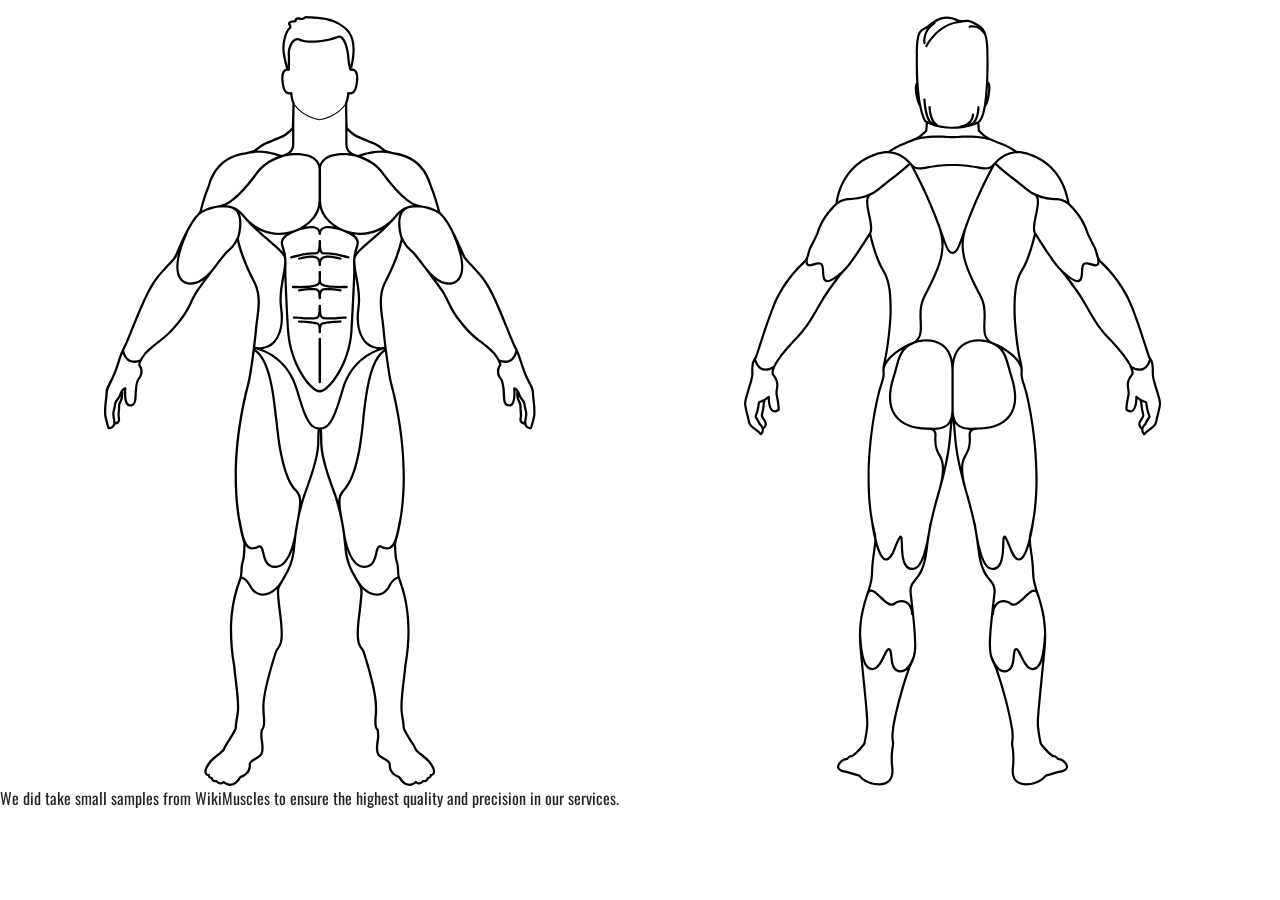
==== index.html @ f1d7c59e "Upload Files" ====
<html>
<head>
    <meta charset="UTF-8">
    <meta http-equiv="X-UA-Compatible" content="IE=edge">
    <meta name="viewport" content="width=device-width, initial-scale=1.0">

<link rel="stylesheet" href="style.css">


    <link href="https://cdn.jsdelivr.net/npm/bootstrap@5.3.0/dist/css/bootstrap.min.css" rel="stylesheet" integrity="sha384-9ndCyUaIbzAi2FUVXJi0CjmCapSmO7SnpJef0486qhLnuZ2cdeRhO02iuK6FUUVM" crossorigin="anonymous">

</head>

<body>
	<div class="container-fluid align-center pt-3 ">
        <div class="row text-center">
            <div class="col-md-6">
            
                <svg width="70%" height="100%" viewBox="0 0 672 1200" fill="none" xmlns="http://www.w3.org/2000/svg">
        <g class="body-map__muscle" id="abdominals">
        <a href="Abdominals.html"  >
        <path d="M384.32 490.61C386.41 457.79 388.65 408.87 388.74 397.67C388.79 392.09 388.67 389.6 388.58 387.74L388.56 387.35C388.5 385.83 388.44 384.62 388.54 382.23C388.56 381.7 388.59 381.18 388.62 380.71C388.64 380.58 388.64 380.45 388.64 380.34C388.68 379.72 388.71 379.12 388.76 378.55L388.81 378.04C388.83 377.82 388.84 377.62 388.88 377.39C389.59 370 391.12 365.02 392.36 361.01L392.47 360.64C393.98 355.77 394.81 353.08 393.26 349.6C391.24 345.04 385.88 341.08 376.39 337.12C376.36 337.11 376.32 337.1 376.29 337.09C376.29 337.09 376.29 337.09 376.26 337.07C374.72 336.53 373.1 335.9 371.46 335.19C371.42 335.17 371.39 335.16 371.33 335.14C360.54 331.16 346.9 328.38 340.97 332.51C338.84 334 337.8 336.3 337.8 339.54C337.8 340.28 337.2 340.88 336.42 340.89C336.33 340.86 336.19 340.85 336.1 340.89C335.36 340.89 334.76 340.29 334.76 339.55C334.76 336.32 333.72 334.02 331.57 332.52C329.69 331.21 321.97 327.54 301.28 335.13L301.18 335.17L301.1 335.2C299.5 335.9 297.87 336.54 296.23 337.1H296.21C296.21 337.1 296.17 337.12 296.16 337.13C286.67 341.09 281.31 345.05 279.31 349.61C277.75 353.12 278.59 355.82 280.11 360.73C281.31 364.54 282.95 369.77 283.7 377.43C283.83 378.3 283.91 379.28 283.93 380.4C283.94 380.48 283.94 380.57 283.94 380.7C283.98 381.21 284.01 381.72 284.03 382.25C284.13 384.82 284.09 386.01 283.99 387.8C283.9 389.62 283.78 392.11 283.83 397.69C283.94 409.23 286.19 458.22 288.25 490.63C291.6 543.3 323.93 583.5 336.14 583.49C336.19 583.51 336.25 583.51 336.31 583.51C336.36 583.51 336.41 583.51 336.45 583.49C348.6 583.49 380.92 543.3 384.28 490.62L384.32 490.61ZM291.68 377.57C291.08 377.57 290.56 377.18 290.39 376.6C290.18 375.9 290.59 375.16 291.3 374.94C305.76 370.74 315.58 368.2 330 368.49C334.47 368.47 334.8 361.56 334.8 351.03C334.8 350.29 335.4 349.69 336.18 349.69C336.27 349.72 336.41 349.73 336.49 349.69C337.23 349.69 337.83 350.29 337.83 351.03C337.83 361.57 338.17 368.47 342.66 368.49C357.04 368.2 366.87 370.74 381.31 374.93C381.66 375.04 381.94 375.27 382.12 375.58C382.29 375.89 382.33 376.25 382.23 376.59C382.04 377.3 381.26 377.71 380.57 377.51C367.11 373.59 357.74 371.15 344.95 371.15C344.21 371.15 343.46 371.15 342.7 371.17C339.84 371.15 337.89 369.72 336.73 366.78C336.6 366.45 336.05 366.45 335.92 366.78C334.74 369.76 332.86 371.16 330 371.17C315.97 370.87 306.3 373.36 292.05 377.51C291.95 377.54 291.83 377.56 291.69 377.56L291.68 377.57ZM369.88 378.6C369.79 378.95 369.56 379.25 369.25 379.43C368.95 379.6 368.59 379.65 368.25 379.55L366.97 379.22C361.69 377.83 352.87 375.5 345.68 376.72C339.05 377.85 337.84 381.39 337.84 387.95C337.84 388.69 337.24 389.29 336.46 389.29C336.41 389.27 336.35 389.27 336.29 389.27C336.24 389.27 336.19 389.27 336.15 389.29C335.4 389.29 334.81 388.7 334.81 387.95C334.81 381.39 333.59 377.86 326.95 376.72C319.75 375.5 310.9 377.84 305.62 379.23L304.37 379.55C304.03 379.64 303.68 379.6 303.37 379.43C303.06 379.25 302.83 378.96 302.74 378.6C302.55 377.87 302.98 377.15 303.71 376.96L304.92 376.64C310.41 375.18 319.59 372.73 327.41 374.07C331.62 374.78 334.41 376.51 335.94 379.35C336.09 379.63 336.56 379.63 336.71 379.35C338.24 376.51 341.03 374.78 345.24 374.07C353.03 372.73 362.22 375.18 367.71 376.64L368.93 376.96C369.65 377.15 370.07 377.87 369.88 378.59V378.6ZM293.5 423.27C293.25 423.01 293.12 422.67 293.12 422.31C293.12 421.93 293.28 421.57 293.55 421.33C293.8 421.1 294.13 420.98 294.47 421L295.96 421.02C310.93 421.27 325.07 421.51 332.23 417.45C334.4 416.23 334.82 413.46 334.95 410.87C334.88 409.36 334.92 407.73 334.97 406.17L334.92 404.53C334.83 402.44 334.79 400.7 334.79 399.06C334.79 398.32 335.39 397.72 336.17 397.72C336.26 397.75 336.39 397.75 336.48 397.72C337.22 397.72 337.82 398.32 337.82 399.06C337.82 401.02 337.74 402.97 337.68 404.58C337.66 405.03 337.65 405.46 337.65 405.91C337.7 407.59 337.74 409.37 337.65 411.07C337.85 414.58 338.67 416.48 340.37 417.44C347.53 421.5 361.67 421.26 376.63 421.01L378.15 420.99C378.48 420.97 378.79 421.08 379.04 421.31C379.32 421.56 379.48 421.93 379.49 422.29C379.49 423.03 378.89 423.65 378.16 423.67L376.69 423.69C373.67 423.75 369.73 423.81 365.99 423.81C355.71 423.81 345.32 423.32 339.04 419.77C338.05 419.2 337.25 418.45 336.65 417.55C336.57 417.43 336.43 417.35 336.29 417.35C336.14 417.35 336 417.43 335.93 417.55C335.36 418.45 334.59 419.18 333.56 419.77C327.29 423.33 316.9 423.82 306.61 423.82C302.86 423.82 298.93 423.75 295.93 423.7L294.44 423.68C294.09 423.68 293.75 423.53 293.5 423.27ZM369.92 427.61C369.87 427.98 369.68 428.31 369.39 428.53C369.12 428.74 368.78 428.82 368.43 428.77L368.25 428.75C362.71 428.11 353.43 427.04 345.29 427.17C338.96 427.24 337.83 430.51 337.83 439.66C337.83 440.4 337.23 441 336.45 441C336.4 440.98 336.34 440.97 336.28 440.97C336.23 440.97 336.18 440.97 336.14 440.99C335.4 440.99 334.8 440.39 334.8 439.65C334.8 430.5 333.67 427.23 327.32 427.16C319.22 427.04 309.97 428.1 304.44 428.73L304.17 428.76C303.44 428.85 302.78 428.33 302.69 427.6C302.61 426.86 303.14 426.19 303.87 426.11C309.51 425.45 318.94 424.36 327.36 424.48C331.61 424.54 334.41 426 335.93 428.93C336.08 429.22 336.55 429.22 336.7 428.93C338.22 426 341.02 424.54 345.27 424.48C353.81 424.37 363.52 425.5 368.75 426.11C369.48 426.19 370.01 426.86 369.93 427.59L369.92 427.61ZM295 470.9C294.76 470.64 294.63 470.3 294.64 469.95C294.65 469.58 294.82 469.23 295.09 468.98C295.34 468.75 295.68 468.64 296.02 468.66C301.12 468.84 304.81 469.09 308.07 469.3L309.04 469.36C314.3 469.75 318.85 470.08 327.57 469.82C333.52 469.39 334.79 467.8 334.79 451.93C334.79 451.19 335.39 450.59 336.17 450.58C336.26 450.61 336.4 450.62 336.49 450.58C337.23 450.58 337.83 451.18 337.83 451.92C337.83 468.54 339.46 469.4 345.14 469.83C353.76 470.07 358.3 469.73 363.56 469.35L364.53 469.28C367.79 469.06 371.48 468.81 376.6 468.63C376.92 468.6 377.24 468.71 377.5 468.94C377.79 469.19 377.96 469.55 377.97 469.92C377.98 470.27 377.85 470.61 377.61 470.87C377.36 471.13 377.03 471.28 376.67 471.3C371.13 471.51 367.25 471.78 363.75 472.03C359.57 472.32 355.97 472.58 350.66 472.58C348.59 472.58 346.79 472.55 344.99 472.49C340.44 472.15 338.04 470.74 336.73 467.64C336.66 467.48 336.5 467.37 336.33 467.37C336.16 467.37 336 467.47 335.93 467.63C334.6 470.73 332.21 472.14 327.7 472.48C325.86 472.54 324.02 472.57 321.93 472.57C316.61 472.57 312.84 472.3 308.86 472.02C305.36 471.77 301.47 471.5 295.94 471.29C295.58 471.28 295.25 471.13 295.01 470.87L295 470.9ZM337.83 570.5C337.83 571.24 337.23 571.84 336.49 571.84H336.14C335.4 571.84 334.8 571.24 334.8 570.5V503.38C334.8 502.63 335.39 502.04 336.14 502.04H336.49C337.23 502.04 337.83 502.64 337.83 503.38V570.5ZM337.66 488.3C337.64 488.38 337.64 488.47 337.66 488.56C337.71 489.72 337.71 490.89 337.71 492.02V492.8C337.71 493.54 337.11 494.14 336.37 494.14H336.25C335.51 494.14 334.91 493.54 334.91 492.8V492.02C334.91 490.87 334.91 489.69 334.96 488.49V488.38C334.78 483.98 334.01 480.91 330.82 480.18C325.59 479 311.19 477.57 304.86 477.57C304.57 477.57 304.3 477.57 304.04 477.57C303.73 477.6 303.41 477.48 303.15 477.25C302.87 476.99 302.7 476.63 302.7 476.26C302.7 475.9 302.83 475.56 303.07 475.3C303.32 475.04 303.65 474.9 304.01 474.89C310.18 474.76 325.81 476.29 331.41 477.56C333.44 478.03 334.93 479.08 335.95 480.77C336.03 480.9 336.17 480.98 336.32 480.98C336.47 480.98 336.62 480.9 336.69 480.77C337.69 479.08 339.16 478.04 341.2 477.56C346.75 476.3 362.39 474.78 368.62 474.89C368.98 474.89 369.31 475.04 369.56 475.3C369.8 475.56 369.93 475.89 369.92 476.25C369.92 476.62 369.75 476.97 369.48 477.22C369.24 477.44 368.94 477.56 368.63 477.56C368.6 477.56 368.58 477.56 368.55 477.56C362.8 477.41 347.33 478.91 341.81 480.16C338.63 480.89 337.84 483.93 337.66 488.29V488.3Z" fill="white" /></a>
        </g>
        <g class="body-map__muscle" id="obliques">
            <a href="Obliques.html"  >
        <path d="M278.25 405.1L278.22 405.27L278.23 405.26L278.2 405.42L278.181 405.528C275.415 420.952 272.286 438.408 274.68 454.63C279.61 488.3 267.94 503.64 262.69 508.67C257.5 513.64 249.36 516.54 241.25 516.54C239.37 516.54 237.5 516.38 235.66 516.06C235.43 516.02 235.27 515.81 235.3 515.58C236.6 505.04 237.65 495.4 238.26 488.43C238.68 483.48 239.34 478.52 240.05 473.27L240.08 473.02L240.082 473.006C242.671 453.691 245.348 433.726 235.63 414.4C215.71 376.03 210.63 351.86 209.81 347.41V347.31C209.81 347.26 209.81 347.22 209.83 347.17C210.97 343.85 211.84 340.34 212.44 336.75C213.35 331.07 215.45 317.93 211.12 308.04C211.04 307.85 211.1 307.63 211.27 307.51C211.44 307.39 211.67 307.41 211.82 307.55C214.24 309.84 216.37 312.33 218.14 314.46C219.35 315.91 220.38 317.07 221.37 318.09C221.384 318.104 221.398 318.12 221.413 318.137C221.43 318.157 221.449 318.179 221.47 318.2C221.47 318.21 221.54 318.28 221.54 318.28C231.955 329.911 244.178 340.439 254.971 349.736L255.08 349.83L255.22 349.96L255.238 349.975C268.64 361.529 280.21 371.503 281.06 377.77C281.088 377.911 281.108 378.106 281.127 378.295L281.13 378.33V378.45C281.15 378.5 281.17 378.65 281.17 378.82C281.21 379.09 281.23 379.41 281.25 379.75L281.28 380.33C281.3 380.41 281.3 380.49 281.3 380.56C281.51 386.9 280 395.33 278.25 405.1Z" fill="white" />
        <path d="M460.77 307.59C460.92 307.45 461.15 307.43 461.32 307.55L461.33 307.56C461.5 307.68 461.56 307.9 461.48 308.09C457.17 317.96 459.26 331.07 460.16 336.67L460.18 336.77C460.78 340.36 461.65 343.87 462.79 347.19C462.81 347.23 462.81 347.28 462.81 347.33V347.43C461.66 353.7 456.4 377.07 436.99 414.44C427.27 433.74 429.95 453.72 432.56 473.03V473.13C433.34 478.83 433.97 483.58 434.39 488.44C434.96 495.23 436.01 504.88 437.33 515.59C437.36 515.82 437.2 516.03 436.97 516.07C435.14 516.39 433.26 516.54 431.39 516.54C423.28 516.54 415.13 513.64 409.94 508.67C404.69 503.63 393.02 488.29 397.95 454.63C400.36 438.26 397.2 420.73 394.4 405.27L394.37 405.08C392.62 395.32 391.11 386.89 391.32 380.55C391.32 380.51 391.32 380.44 391.34 380.36C391.34 380.29 391.35 380.2 391.37 380.11C391.41 379.35 391.48 378.57 391.55 377.8C391.55 377.78 391.55 377.72 391.58 377.63C392.6 371.342 404.153 361.386 417.528 349.861L417.676 349.733C428.442 340.462 440.614 329.981 451.07 318.29L451.14 318.21C451.17 318.17 451.21 318.13 451.24 318.1C452.33 316.97 453.41 315.75 454.46 314.47C456.35 312.19 458.42 309.78 460.77 307.59Z" fill="white" />
        </a></g>
        <g class="body-map__muscle" id="forearms">
        <a href="Forearms.html"  >
        <path d="M135.05 418.55C141.32 418.55 148.19 416.1 154.92 411.47V411.46C155.1 411.34 155.33 411.37 155.48 411.52C155.63 411.67 155.65 411.91 155.52 412.08C151.51 417.52 146.59 424.21 144.16 427.73C139.457 435.289 136.843 440.787 134.543 445.625L134.46 445.8L134.457 445.806C130.428 454.264 126.627 462.244 113.47 478.7C101.33 493.83 93.04 500.16 84.26 506.86L84.199 506.906C77.9179 511.692 71.4135 516.648 63.23 525.21C63.21 525.23 63.19 525.25 63.16 525.27C61.56 527.38 58.6 531.44 56.45 535.48C56.4 535.57 56.33 535.64 56.23 535.68C53.2 536.91 50.19 537.52 47.41 537.52C44.92 537.52 42.61 537.03 40.63 536.04C35.84 533.67 32.13 527.92 30.95 521.04C30.94 520.95 30.95 520.86 30.99 520.78C31.81 519.04 32.73 517.24 33.72 515.43C37.33 507.63 41.56 497.2 46.32 485.38L46.43 485.1C57.43 457.87 71.12 423.99 84.49 407.9C92.4 398.38 98.13 392.38 102.32 388L102.5 387.81C108.4 381.64 111.64 378.25 114.13 372.23C114.229 371.995 114.327 371.761 114.425 371.528C114.593 371.127 114.759 370.728 114.93 370.33L115.04 370.08C115.13 369.87 115.36 369.77 115.58 369.84C115.8 369.91 115.92 370.14 115.87 370.36C108.45 400.78 117.14 412.23 125.73 416.48C128.51 417.85 131.64 418.55 135.05 418.55Z" fill="white" />
        <path d="M638.96 515.58C640.01 517.47 640.88 519.19 641.61 520.78C641.64 520.86 641.65 520.94 641.64 521.03C640.5 527.9 636.8 533.65 631.99 536.05C630.02 537.04 627.7 537.53 625.21 537.53C622.42 537.53 619.4 536.92 616.38 535.7C616.29 535.66 616.21 535.59 616.16 535.5C614.01 531.46 611.05 527.39 609.47 525.33C609.46 525.32 609.443 525.298 609.425 525.275C609.407 525.252 609.39 525.23 609.38 525.22C601.16 516.63 594.65 511.67 588.351 506.871L588.291 506.825C579.533 500.132 571.243 493.796 559.15 478.7C545.92 462.19 542.15 454.23 538.16 445.8L538.02 445.5L538.012 445.484C535.585 440.399 533.075 435.142 528.39 427.63C526.32 424.65 522.31 419.13 517.12 412.09C517 411.92 517.01 411.68 517.16 411.53C517.31 411.37 517.55 411.35 517.72 411.47C524.43 416.1 531.29 418.55 537.57 418.55C540.97 418.55 544.11 417.85 546.89 416.48C555.48 412.24 564.16 400.82 556.8 370.45C556.74 370.23 556.87 370 557.09 369.93C557.31 369.85 557.55 369.97 557.63 370.18L557.633 370.188C557.792 370.575 557.951 370.963 558.12 371.35C558.25 371.64 558.37 371.93 558.49 372.22C561.01 378.3 564.24 381.68 570.12 387.82L570.48 388.2L570.625 388.352C574.773 392.699 580.44 398.639 588.14 407.91C601.55 424.05 615.27 458.06 626.29 485.38L626.52 485.95C631.01 497.07 635.25 507.57 638.96 515.58Z" fill="white" />
        </a></g>
        <g class="body-map__muscle" id="biceps">
            <a href="Biceps.html"  >
        <path d="M207.71 345.02C207.68 345.12 207.61 345.21 207.52 345.26V345.25C207.32 345.37 207.15 345.57 207.04 345.84C202.959 355.849 196 362.113 191.389 366.264L191.36 366.29C190.73 366.85 190.16 367.36 189.67 367.84C187.7 369.66 179.78 379.71 167.95 395.4C155.59 410.5 143.93 415.86 135.1 415.86C131.98 415.86 129.22 415.19 126.91 414.05C117.4 409.37 105.33 392.91 131.34 335.25C131.34 335.24 131.42 335.08 131.42 335.08C140.01 318.85 144.88 313.74 147.79 310.69L148.08 310.39C148.53 309.92 148.94 309.48 149.32 309.03C149.35 309 149.38 308.97 149.41 308.95C152.39 306.96 155.59 305.18 158.94 303.68C161.66 302.46 164.46 301.43 167.25 300.62C167.39 300.59 167.47 300.57 167.53 300.54C170.77 299.61 174.06 298.94 177.38 298.53C177.54 298.53 177.65 298.52 177.76 298.49C179.544 298.291 180.92 298.24 181.741 298.21L181.75 298.21C190.1 297.96 197.98 297.73 203.74 302.43C213.92 310.71 210.92 329.3 209.79 336.29L209.36 336.24L209.79 336.31C209.32 339.25 208.62 342.18 207.71 345.02Z" fill="white" />
        <path d="M541.2 335.1C567.3 392.89 555.23 409.38 545.71 414.07L545.73 414.08C543.41 415.23 540.64 415.9 537.52 415.9C528.73 415.9 517.12 410.57 504.8 395.57C504.77 395.54 504.75 395.51 504.74 395.48C492.87 379.77 484.95 369.71 482.96 367.86C482.46 367.4 481.9 366.89 481.28 366.34C476.66 362.2 469.7 355.93 465.59 345.87C465.48 345.61 465.3 345.39 465.08 345.25C464.99 345.2 464.93 345.12 464.9 345.02C463.99 342.17 463.29 339.25 462.83 336.34L462.828 336.326C461.696 329.296 458.707 310.725 468.88 302.45C474.656 297.743 482.529 297.98 490.852 298.23L490.87 298.23C491.7 298.26 493.08 298.32 494.81 298.5C494.931 298.524 495.029 298.53 495.117 298.535C495.175 298.539 495.228 298.542 495.28 298.55C498.49 298.94 501.77 299.61 505.04 300.53C505.19 300.59 505.25 300.61 505.32 300.62C508.17 301.44 510.97 302.47 513.69 303.69C517.04 305.19 520.25 306.97 523.22 308.96L523.235 308.971C523.268 308.995 523.293 309.014 523.31 309.04C523.61 309.39 523.92 309.73 524.25 310.08C524.44 310.28 524.639 310.499 524.839 310.719L524.84 310.72L524.862 310.743C527.755 313.766 532.612 318.841 541.2 335.1Z" fill="white" />
        </a></g>
        <g class="body-map__muscle" id="shoulders">
            <a href="Shoulder.html"  >
        <path d="M152.89 303.71C152.83 303.75 152.75 303.77 152.68 303.77H152.66C152.56 303.77 152.47 303.74 152.39 303.68C152.26 303.57 152.19 303.39 152.24 303.22C157.74 282.4 160.82 274.86 162.86 269.87L162.897 269.778C163.919 267.242 164.719 265.259 165.46 262.65C171.07 244.34 184.75 221.38 218.1 216C218.85 215.87 219.39 215.77 219.69 215.7L220.14 215.58C220.467 215.498 220.837 215.404 221.242 215.301C221.728 215.178 222.262 215.042 222.83 214.9C223.469 214.73 224.088 214.571 224.706 214.411L224.71 214.41L225.77 214.14C225.81 214.13 225.84 214.13 225.88 214.13C243.5 210.59 262.01 215.16 271.47 218.2C271.64 218.25 271.77 218.42 271.77 218.6C271.78 218.79 271.66 218.95 271.49 219.02C267.45 220.55 261.53 223.08 256.28 226.42C245.175 233.477 240.444 239.724 233.899 248.368L233.89 248.38C230.84 252.44 227.43 256.97 222.68 262.54L222.658 262.566C217.699 268.376 207.4 280.443 194.34 289.32C190.84 291.69 184.95 293.94 177.31 295.83H177.29C177.24 295.85 177.18 295.86 177.14 295.86C173.74 296.25 170.23 296.96 166.75 297.97C166.733 297.974 166.717 297.977 166.703 297.981C166.604 298.003 166.551 298.015 166.49 298.05C163.47 298.93 160.58 299.99 157.83 301.22C156.1 302.01 154.44 302.84 152.89 303.71Z" fill="white" />
        <path d="M400.85 218.61C400.85 218.43 400.97 218.27 401.15 218.21L401.14 218.23C410.58 215.19 429.07 210.61 446.76 214.17C447.006 214.234 447.249 214.295 447.49 214.357C447.858 214.451 448.222 214.544 448.59 214.64L449.77 214.94L450.317 215.078C451.36 215.34 452.27 215.569 452.91 215.74C453.2 215.8 453.74 215.91 454.49 216.03C487.82 221.4 501.51 244.33 507.13 262.62C507.872 265.301 508.673 267.288 509.678 269.78L509.71 269.86C511.77 274.9 514.86 282.46 520.36 303.24C520.41 303.41 520.35 303.59 520.21 303.7C520.13 303.76 520.03 303.79 519.94 303.79C519.87 303.79 519.8 303.77 519.73 303.73C518.16 302.85 516.5 302.01 514.78 301.24C507.02 297.76 499.95 296.39 495.38 295.86C487.71 293.99 481.81 291.74 478.26 289.32C465.161 280.424 454.873 268.349 449.914 262.528L449.89 262.5C445.03 256.78 441.4 251.97 438.76 248.45L438.65 248.31C432.13 239.69 427.42 233.47 416.34 226.43C411.09 223.11 405.17 220.57 401.13 219.03C400.96 218.96 400.85 218.79 400.85 218.61Z" fill="white" />
        </a></g>
        <g class="body-map__muscle" id="traps">
        <a href="Traps.html"  >
        <path d="M395.89 217.17C395.84 217.17 395.75 217.15 395.75 217.15V217.14C384.68 213.38 379.06 209.6 379.06 199.34V178.65C379.06 178.48 379.16 178.32 379.32 178.25C379.48 178.18 379.66 178.21 379.79 178.33C382.83 181.15 388.48 186.15 392.19 188.01C395.081 189.475 402.834 192.729 409.776 195.641L410.13 195.79L412.34 196.72C412.95 196.977 413.555 197.233 414.15 197.484C417.946 199.085 421.335 200.515 422.96 201.25C425.92 202.61 430.04 205.78 433.67 208.64L433.91 208.83C434.02 208.918 434.128 209.002 434.233 209.084C434.367 209.188 434.497 209.289 434.62 209.39C434.75 209.51 434.81 209.71 434.75 209.88C434.69 210.06 434.52 210.17 434.34 210.17C433.89 210.16 433.451 210.16 433.001 210.16C415.031 210.16 399.12 215.95 396.05 217.14C396 217.17 395.94 217.17 395.89 217.17Z" fill="white" />
        <path d="M276.58 217.15C273.44 215.93 256.81 209.87 238.27 210.18V210.19C238.07 210.19 237.91 210.08 237.85 209.9C237.79 209.72 237.85 209.53 237.99 209.41C238.029 209.378 238.07 209.345 238.111 209.312C238.287 209.169 238.477 209.014 238.68 208.86L238.93 208.66L238.933 208.658C241.963 206.278 246.531 202.69 249.64 201.27C251.51 200.43 255.73 198.65 260.2 196.77L262.48 195.81L262.846 195.657C269.784 192.745 277.531 189.494 280.44 188.03C283.94 186.28 289.1 181.8 292.82 178.35C292.95 178.23 293.13 178.2 293.29 178.27C293.45 178.34 293.55 178.5 293.55 178.67V199.36C293.55 209.61 287.93 213.39 276.88 217.16C276.84 217.18 276.79 217.18 276.74 217.18C276.68 217.18 276.63 217.17 276.58 217.15Z" fill="white" />
        </a></g>
        <g class="body-map__muscle" id="chest">
        <a href="Chest.html"  >
        <path d="M277.532 219.782C277.578 219.768 277.624 219.754 277.67 219.74H277.66L277.85 219.68C282.69 218.25 291.6 215.63 307.32 217.12C334.48 219.71 334.79 236.91 334.79 237.64V287.27C334.79 297.21 331.34 306.75 325.08 314.13C318.19 322.23 309.8 328.48 300.15 332.7C300.141 332.703 300.129 332.708 300.115 332.713C300.082 332.727 300.036 332.746 299.98 332.76C298.18 333.44 296.71 334.01 295.37 334.57C295.35 334.58 295.32 334.6 295.32 334.6H295.29C288.29 337.01 281.02 338.18 273.77 338.18C255.58 338.18 237.53 330.82 224.21 317.22C224.14 317.16 224.08 317.1 224.03 317.03L223.98 316.98C223.932 316.928 223.885 316.876 223.838 316.825C223.679 316.653 223.527 316.488 223.38 316.31C223.32 316.23 223.26 316.18 223.21 316.14C223.16 316.11 223.12 316.08 223.09 316.05C222.13 315.02 221.16 313.92 220.2 312.75C213.51 304.62 205.11 295.9 190.2 295.44C190 295.43 189.83 295.28 189.79 295.08C189.75 294.88 189.86 294.68 190.05 294.6C192.28 293.66 194.23 292.63 195.85 291.53C209.29 282.42 219.75 270.14 224.78 264.23C229.196 259.042 232.486 254.704 235.386 250.879L235.59 250.61L236 250.06L236.02 250.034C242.629 241.268 246.991 235.483 257.72 228.68C264.15 224.59 271.91 221.64 275.96 220.25C276 220.23 276.05 220.22 276.11 220.2L276.69 220.02C276.75 219.99 276.79 219.97 276.85 219.97C276.869 219.964 276.887 219.958 276.906 219.954C276.917 219.951 276.929 219.95 276.94 219.95C276.953 219.947 276.967 219.941 276.982 219.936C277.013 219.924 277.049 219.91 277.09 219.91C277.236 219.872 277.382 219.827 277.532 219.782Z" fill="white" />
        <path d="M372.63 332.76C372.54 332.74 372.44 332.69 372.44 332.69H372.42C362.8 328.48 354.41 322.23 347.51 314.13C341.26 306.77 337.82 297.23 337.82 287.27V237.61C337.81 237.61 337.77 232.46 342.02 227.28C346.71 221.57 354.54 218.15 365.29 217.13C380.986 215.63 389.895 218.259 394.676 219.669L394.68 219.67L394.95 219.75C395.15 219.82 395.35 219.88 395.54 219.93C395.58 219.93 395.63 219.95 395.69 219.97C395.7 219.97 395.79 220 395.79 220C395.83 220.01 395.87 220.02 395.92 220.04C395.94 220.05 396.03 220.08 396.05 220.08C396.16 220.12 396.26 220.15 396.37 220.18L396.51 220.23C396.547 220.241 396.582 220.253 396.616 220.265C396.677 220.287 396.737 220.307 396.8 220.32C400.85 221.72 408.53 224.66 414.88 228.7C425.617 235.498 429.988 241.297 436.595 250.063L436.6 250.07L437.03 250.64C439.98 254.53 443.32 258.93 447.88 264.29C452.95 270.24 463.4 282.49 476.75 291.54C478.37 292.64 480.32 293.67 482.55 294.61C482.74 294.69 482.85 294.89 482.81 295.09C482.78 295.3 482.6 295.45 482.4 295.45C467.48 295.9 459.09 304.62 452.39 312.76C451.52 313.84 450.6 314.86 449.5 316.06C449.5 316.07 449.48 316.09 449.48 316.09C449.47 316.1 449.455 316.112 449.44 316.125C449.425 316.137 449.41 316.15 449.4 316.16C449.34 316.2 449.3 316.23 449.25 316.3L449.03 316.55C448.98 316.603 448.931 316.657 448.882 316.71C448.784 316.817 448.687 316.923 448.58 317.03C448.59 317.04 448.51 317.12 448.44 317.19C435.13 330.8 417.05 338.17 398.85 338.17C391.6 338.17 384.32 337 377.32 334.58H377.28C377.276 334.576 377.271 334.574 377.266 334.572C377.257 334.57 377.246 334.57 377.24 334.57C375.57 333.88 373.9 333.24 372.63 332.76Z" fill="white" />
        </a></g>
        <g class="body-map__muscle" id="quads">
        <a href="Quads.html"  >
        <path d="M458.96 792.3L458.82 793.02L458.79 793.01C455.7 808.78 452.78 823.66 445.26 827.39C442.18 828.92 438.37 828.54 433.62 826.22C431.52 825.19 429.7 825.03 428.21 825.74C425.2 827.18 424.21 831.51 422.96 837L422.956 837.018C420.807 846.414 418.372 857.06 405.71 857.28H405.44C382.64 857.28 375.34 806.56 375.27 806.05C375.26 805.98 375.25 805.92 375.23 805.87C375.2 805.81 375.2 805.76 375.2 805.7C374.55 800.89 373.79 796.12 372.95 791.53V791.38L372.91 791.22C372.88 791.05 372.85 790.88 372.8 790.71C372.43 788.68 372.02 786.51 371.48 783.85L371.42 783.55C371.35 783.23 371.28 782.88 371.22 782.54C365.63 751.25 368.5 747.76 374.79 740.12L374.795 740.114C381.265 732.274 391.032 720.439 399.45 674.95C401.737 662.572 403.351 647.89 405.06 632.351L405.09 632.08L405.118 631.827C409.996 587.785 415.522 537.892 437.54 522.52C437.67 522.43 437.83 522.42 437.97 522.48C438.11 522.54 438.21 522.67 438.23 522.82C441.22 545.99 444.31 565.51 446.09 572.56L446.19 572.92C446.314 573.364 446.463 573.935 446.634 574.597L446.7 574.85C455.6 608.45 474.81 695.9 461.05 782.05V782.07C460.31 785.48 459.62 788.95 458.96 792.3Z" fill="white" />
        <path d="M267.5 632.08C269.12 646.92 270.81 662.26 273.14 674.95H273.13C281.55 720.45 291.32 732.28 297.79 740.11L297.797 740.118C304.082 747.742 306.958 751.231 301.36 782.54C301.31 782.87 301.24 783.2 301.17 783.53C301.16 783.64 301.14 783.72 301.12 783.79C300.72 785.77 300.33 787.75 299.99 789.7L299.83 790.45C299.77 790.74 299.71 791.04 299.65 791.34C299.64 791.42 299.62 791.52 299.62 791.61C298.77 796.32 298.02 801.04 297.38 805.7C297.38 805.737 297.376 805.774 297.368 805.809C297.364 805.831 297.358 805.851 297.35 805.87C297.343 805.9 297.335 805.94 297.324 805.996C297.32 806.015 297.315 806.037 297.31 806.06C297.3 806.18 295.46 819.01 290.79 831.76C284.68 848.46 276.5 857.28 267.14 857.28H266.89C254.226 857.06 251.792 846.43 249.643 837.044L249.64 837.03L249.6 836.85C248.35 831.44 247.36 827.16 244.37 825.74C242.85 825.03 241.03 825.19 238.96 826.22C234.2 828.54 230.39 828.92 227.31 827.39C219.791 823.661 216.871 808.785 213.782 793.048L213.78 793.04L213.71 792.69L213.601 792.139C212.925 788.731 212.229 785.223 211.48 781.76C197.85 695.79 217.02 608.42 225.89 574.84C226.06 574.22 226.2 573.68 226.32 573.23L226.5 572.55C228.28 565.52 231.37 546.01 234.36 522.84C234.38 522.69 234.48 522.56 234.62 522.5C234.76 522.44 234.93 522.45 235.05 522.54C257.069 537.892 262.594 587.78 267.473 631.824L267.48 631.89L267.5 632.08Z" fill="white" />
        </a></g>
        <g class="body-map__muscle" id="calves">
        <a href="Calves.html"  >
        <path d="M213.13 880.79C213.65 879.35 214.06 878.18 214.36 877.22C219.58 878.81 222.24 881.96 226.36 889.29C225.671 901.305 223.421 919.666 221.458 935.675C220.998 939.426 220.554 943.049 220.15 946.43C218.66 958.9 213.28 974.49 201.61 983.81C201.488 983.915 201.362 984.013 201.237 984.104C201.147 984.169 201.058 984.231 200.97 984.29C196.03 928.87 208.12 894.82 213.13 880.79Z" fill="white" />
        <path d="M446.26 889.29C450.38 881.96 453.04 878.82 458.26 877.22C458.57 878.18 458.97 879.35 459.49 880.79C464.49 894.82 476.59 928.87 471.65 984.29C471.44 984.15 471.22 983.99 471.01 983.81C459.34 974.48 453.96 958.9 452.47 946.43C452.066 943.049 451.622 939.427 451.162 935.676C449.199 919.667 446.949 901.305 446.26 889.29Z" fill="white" />
        <path d="M419.322 902.906C418.618 902.747 417.894 902.558 417.19 902.32V902.3C412.25 900.74 407.39 897.7 402.91 893.4C403.53 898.32 402.73 906.81 400.35 927.92C394.241 972.272 398.539 978.278 402.688 984.077L402.69 984.08L402.759 984.178C404.278 986.317 405.847 988.527 406.95 992.28C406.99 992.4 407.02 992.53 407.07 992.65L407.819 992.047C418.013 983.845 426.766 976.803 425.38 954.81C424.524 941.224 422.33 925.11 420.55 912.034L420.546 912.01C420.104 908.758 419.687 905.695 419.322 902.906Z" fill="white" />
        <path d="M269.71 893.41C265.24 897.71 260.37 900.74 255.43 902.31V902.33C254.72 902.56 253.99 902.76 253.28 902.92C252.915 905.717 252.496 908.791 252.052 912.054L252.05 912.065C250.27 925.14 248.076 941.255 247.22 954.84C245.834 976.833 254.587 983.875 264.781 992.077C265.03 992.277 265.28 992.478 265.53 992.68C265.54 992.656 265.55 992.631 265.559 992.606C265.573 992.569 265.586 992.531 265.598 992.494C265.618 992.432 265.635 992.37 265.65 992.31C266.758 988.53 268.337 986.317 269.862 984.178L269.91 984.11C274.07 978.3 278.36 972.3 272.25 927.95C269.87 906.84 269.07 898.35 269.69 893.43L269.71 893.41Z" fill="white" />
        </a></g>
        <g class="body-map__model">
        <path d="M342.66 368.05C357.13 367.77 366.96 370.31 381.44 374.53H381.43C382.37 374.8 382.91 375.79 382.64 376.73C382.42 377.51 381.71 378.01 380.94 378.01C380.77 378.01 380.6 377.99 380.44 377.94C366.28 373.82 356.65 371.33 342.68 371.61C339.38 371.59 337.44 369.79 336.31 366.96C335.18 369.79 333.26 371.6 329.97 371.61C315.96 371.33 306.33 373.82 292.17 377.94C292 377.99 291.83 378.01 291.67 378.01C290.9 378.01 290.2 377.51 289.97 376.73C289.7 375.79 290.24 374.8 291.18 374.53C305.66 370.31 315.49 367.77 330 368.05C334.04 368.04 334.35 361.3 334.35 351.03C334.35 350.05 335.15 349.25 336.13 349.25C336.151 349.25 336.172 349.252 336.193 349.256L336.219 349.26L336.224 349.261C336.236 349.263 336.248 349.265 336.261 349.266C336.277 349.268 336.294 349.27 336.31 349.27C336.37 349.26 336.43 349.25 336.49 349.25C337.48 349.25 338.27 350.05 338.27 351.03C338.27 361.3 338.57 368.04 342.66 368.05Z" fill="black" />
        <path d="M305.74 379.65L304.48 379.98H304.51C303.57 380.23 302.59 379.66 302.35 378.71C302.1 377.77 302.67 376.8 303.62 376.55L304.86 376.22C310.39 374.76 319.64 372.32 327.5 373.66C332.33 374.48 334.94 376.55 336.34 379.17C337.74 376.55 340.35 374.48 345.18 373.66C353.049 372.32 362.288 374.759 367.818 376.219L367.82 376.22L369.06 376.55C370.01 376.79 370.57 377.76 370.33 378.71C370.09 379.66 369.11 380.22 368.17 379.98L366.91 379.65C361.66 378.26 352.87 375.94 345.77 377.15C339.4 378.24 338.28 381.5 338.28 387.94C338.28 388.92 337.48 389.72 336.5 389.72C336.44 389.72 336.38 389.7 336.32 389.7C336.26 389.71 336.2 389.72 336.14 389.72C335.15 389.72 334.36 388.92 334.36 387.94C334.36 381.49 333.24 378.23 326.88 377.15C319.77 375.94 310.99 378.26 305.74 379.65Z" fill="black" />
        <path d="M327.31 427.61C319.13 427.51 309.8 428.58 304.23 429.22H304.25C303.26 429.35 302.39 428.63 302.28 427.66C302.17 426.68 302.87 425.8 303.84 425.69C309.49 425.04 318.99 423.96 327.37 424.06C332.3 424.13 334.92 426.03 336.32 428.75C337.72 426.03 340.34 424.13 345.27 424.06C353.68 423.96 363.14 425.04 368.8 425.69C369.77 425.8 370.47 426.69 370.36 427.66C370.25 428.63 369.38 429.35 368.39 429.22L368.331 429.213L368.329 429.213C362.752 428.572 353.51 427.51 345.31 427.61C339.29 427.69 338.27 430.69 338.27 439.67C338.27 440.65 337.47 441.45 336.49 441.45C336.46 441.45 336.43 441.445 336.4 441.44C336.386 441.438 336.372 441.435 336.359 441.434C336.342 441.431 336.326 441.43 336.31 441.43C336.25 441.44 336.19 441.45 336.13 441.45C335.14 441.45 334.35 440.65 334.35 439.67C334.35 430.69 333.34 427.69 327.31 427.61Z" fill="black" />
        <path d="M336.49 501.6H336.13C335.15 501.6 334.35 502.4 334.35 503.38V570.51C334.35 571.49 335.14 572.29 336.13 572.29H336.49C337.47 572.29 338.27 571.49 338.27 570.51V503.38C338.27 502.4 337.48 501.6 336.49 501.6Z" fill="black" />
        <path d="M378.16 420.56H378.13L376.66 420.58L376.512 420.582C361.637 420.822 347.627 421.047 340.59 417.06C338.87 416.09 338.25 414.03 338.09 410.93C338.17 409.41 338.14 407.78 338.09 406.08C338.099 405.632 338.116 405.185 338.134 404.715L338.14 404.55L338.156 404.073C338.212 402.468 338.27 400.798 338.27 399.07C338.27 398.09 337.48 397.29 336.49 397.29C336.43 397.29 336.37 397.3 336.31 397.31C336.293 397.31 336.275 397.308 336.258 397.306C336.25 397.305 336.242 397.304 336.235 397.302L336.22 397.3C336.19 397.295 336.16 397.29 336.13 397.29C335.15 397.29 334.35 398.09 334.35 399.07C334.35 400.97 334.41 402.8 334.48 404.55L334.485 404.67C334.503 405.157 334.521 405.627 334.53 406.08C334.48 407.78 334.45 409.41 334.53 410.93C334.36 414.03 333.74 416.09 332.03 417.06C324.97 421.06 310.88 420.83 295.96 420.58L294.49 420.56H294.46C293.49 420.56 292.7 421.34 292.68 422.31C292.66 423.29 293.45 424.1 294.43 424.11L295.9 424.13L296.265 424.136H296.271C299.849 424.194 303.314 424.25 306.62 424.25C318.07 424.25 327.7 423.59 333.78 420.15C334.87 419.53 335.69 418.73 336.31 417.78C336.93 418.73 337.75 419.54 338.84 420.15C344.92 423.59 354.55 424.25 366 424.25C369.327 424.25 372.804 424.194 376.386 424.135L376.72 424.13L378.19 424.11C379.17 424.09 379.95 423.29 379.94 422.31C379.92 421.34 379.13 420.56 378.16 420.56Z" fill="black" />
        <path d="M363.955 468.911C367.324 468.678 371.163 468.412 376.57 468.22L376.56 468.23C377.56 468.2 378.37 468.96 378.4 469.94C378.44 470.92 377.67 471.74 376.69 471.78C371.336 471.972 367.524 472.238 364.181 472.472L364.18 472.472L363.78 472.5C359.5 472.81 355.9 473.06 350.66 473.06C348.96 473.06 347.09 473.03 344.96 472.97C340.25 472.62 337.69 471.12 336.3 467.84C334.92 471.12 332.37 472.61 327.71 472.96C325.54 473.02 323.64 473.05 321.91 473.05C316.67 473.05 313.08 472.8 308.81 472.5C305.37 472.25 301.47 471.98 295.9 471.78C294.92 471.74 294.15 470.92 294.19 469.94C294.23 468.96 295.08 468.19 296.03 468.23C301.66 468.43 305.59 468.7 309.06 468.95L309.083 468.952C314.642 469.341 319.052 469.65 327.53 469.41C332.91 469.01 334.34 468.23 334.34 451.95C334.34 450.97 335.14 450.17 336.12 450.17C336.18 450.17 336.24 450.19 336.3 450.19L336.326 450.186L336.349 450.182C336.367 450.179 336.386 450.177 336.405 450.174C336.43 450.172 336.455 450.17 336.48 450.17C337.47 450.17 338.26 450.97 338.26 451.95C338.26 468.22 339.69 469 345.15 469.41C353.535 469.639 357.934 469.332 363.49 468.943L363.955 468.911Z" fill="black" />
        <path d="M368.62 474.46C362.43 474.34 346.75 475.86 341.11 477.14C338.79 477.67 337.29 478.92 336.31 480.57C335.33 478.92 333.83 477.67 331.51 477.14C325.88 475.86 310.18 474.34 304 474.46C303.02 474.48 302.24 475.29 302.26 476.27C302.28 477.25 303.11 478.04 304.07 478.01C309.99 477.88 325.39 479.39 330.72 480.6C333.57 481.25 334.34 484.02 334.53 488.27C334.48 489.54 334.48 490.81 334.48 492.03V492.81C334.48 493.79 335.28 494.59 336.26 494.59H336.38C337.36 494.59 338.16 493.79 338.16 492.81V492.03C338.16 490.82 338.16 489.55 338.11 488.27C338.3 484.02 339.07 481.25 341.92 480.61C347.26 479.4 362.71 477.88 368.57 478.02C369.5 478.04 370.36 477.26 370.38 476.28C370.4 475.3 369.62 474.49 368.64 474.47L368.62 474.46Z" fill="black" />
        <path fill-rule="evenodd" clip-rule="evenodd" d="M664.702 571.051C669.891 581.221 670.001 581.437 670.24 586.61L670.16 586.58C670.25 588.64 670.39 591.46 670.97 596.31C672.95 612.74 672.58 618.5 672.34 621.95V622.17C672.12 625.58 667.67 641.16 667.16 642.92C666.96 643.63 666.35 644.13 665.62 644.2C665.41 644.22 660.52 644.62 657.29 641.1C656.15 639.87 655.4 638.32 654.99 636.5C653.37 636.42 650.93 635.97 649.22 634.2C647.59 632.5 647.01 630.1 647.51 627.04C648.29 622.242 648.03 619.772 647.7 616.633L647.7 616.63C647.47 614.49 647.22 612.07 647.29 608.59C647.349 605.725 646.514 604.039 645.467 601.924L645.44 601.87C643.78 598.54 641.74 594.4 642.63 584.75C642.2 584.21 641.76 583.76 641.34 583.41C641.66 589.34 641.68 601.22 637.21 606.28C635.79 607.89 634.04 608.73 632 608.77C622.216 608.94 621.822 599.818 621.364 589.204L621.36 589.12C621.25 586.43 621.13 583.64 620.87 580.74C619.79 572.3 618.49 568.04 616.08 565.09C612.68 560.94 609.78 551.8 615.72 543.63C616.1 542.91 615.27 540.6 613.69 537.62C613.65 537.56 613.62 537.49 613.59 537.43C611.97 534.4 609.61 530.71 606.99 527.27C599.041 518.971 592.612 514.062 586.393 509.312L586.39 509.31L586.365 509.291C577.434 502.468 568.988 496.016 556.65 480.62C543.24 463.87 539.37 455.74 535.28 447.12L535.275 447.109C532.857 442.023 530.357 436.765 525.74 429.33C517.71 417.83 484.85 373.9 480.77 370.11C480.366 369.731 479.921 369.331 479.441 368.899C479.339 368.808 479.235 368.715 479.13 368.62L479.113 368.604C475.312 365.184 469.383 359.848 464.99 351.92C462.82 361.44 456.54 383.35 439.68 415.81C430.39 434.27 433.02 453.79 435.57 472.66L435.624 473.06C436.297 478.045 436.991 483.182 437.41 488.13C438.07 495.9 439.2 506.02 440.52 516.58C440.52 516.59 440.54 516.61 440.54 516.61V516.65C440.56 516.7 440.56 516.76 440.56 516.82C440.57 516.87 440.58 516.93 440.58 516.98V517.02C440.635 517.44 440.688 517.86 440.74 518.28C440.792 518.7 440.845 519.12 440.9 519.54C440.92 519.61 440.93 519.69 440.93 519.77C443.7 541.49 447.17 564.25 449.07 571.75C449.2 572.29 449.4 573.05 449.66 574.02C459.28 610.38 477.6 696.15 464.25 781.5C464.25 781.63 464.24 781.77 464.21 781.9C464.188 781.988 464.169 782.078 464.15 782.17C464.134 782.246 464.118 782.323 464.1 782.4C462 795.6 459.14 808.79 455.37 821.78C455.62 841.779 456.937 846.39 458.096 850.447L458.1 850.46C458.48 851.77 458.87 853.14 459.19 854.92C459.815 858.324 459.928 861.245 460.038 864.065L460.04 864.13C460.16 867.26 460.29 870.5 461.11 874.45C461.31 875.39 461.96 877.23 462.79 879.56L462.791 879.563C468.652 896.046 484.219 939.825 471.4 1012.83C470.719 1020.43 469.762 1028.44 468.836 1036.2L468.76 1036.84C466.31 1057.35 464 1076.72 466.26 1088.92C468.02 1099.42 468.76 1103.98 468.95 1109.6C470.36 1113.85 477.33 1124.93 481.53 1131.59L482.045 1132.41C483.197 1134.23 484.158 1135.76 484.76 1136.77C485.69 1138.34 486.19 1139.5 486.59 1140.43C487.45 1142.44 487.93 1143.55 492.58 1147.31C493.48 1148.04 494.42 1148.78 495.39 1149.54L495.455 1149.59C501.994 1154.75 510.115 1161.16 514.52 1170.91C516.97 1176.81 516.1 1180.15 514.94 1181.92C514.01 1183.34 512.58 1184.27 510.82 1184.64C510.6 1185.58 510.14 1186.77 509.17 1187.72C508.58 1188.3 507.6 1188.97 506.14 1189.19C505.62 1190.43 504.57 1192.27 502.65 1193.39C501.24 1194.21 499.64 1194.5 497.88 1194.23C496.79 1195.41 494.61 1197.32 491.71 1197.65C489.73 1197.89 487.79 1197.36 485.94 1196.09C484.11 1197.53 480.37 1199.93 475.66 1199.93C475.08 1199.93 474.49 1199.9 473.88 1199.82C468.26 1199.1 463.21 1194.99 458.85 1187.62C455.6 1186.47 442.47 1180.93 443.61 1166.95C443.71 1163.79 440.45 1161.77 434.17 1158.2L433.18 1157.64C425.64 1153.34 421.23 1149.53 425.22 1126.47C425.89 1121.12 425.15 1115.29 424.85 1113.34C423.17 1111.82 420.19 1107.09 421.45 1092.98C422.96 1076.06 424.38 1060.08 403.5 993.29C402.52 990 401.17 988.1 399.74 986.1C395.18 979.73 390.47 973.14 396.76 927.39C400.519 893.919 400.24 893.45 396.843 887.735L396.84 887.73L396.819 887.695C396.093 886.471 395.19 884.951 394.17 882.9C393.71 881.98 393.21 881.05 392.69 880.12L392.56 879.9C392.55 879.89 392.55 879.87 392.55 879.87C391.74 878.43 390.88 876.97 389.99 875.46L389.984 875.45C383.855 865.082 376.229 852.181 374.19 825.81C373.29 814.16 371.74 802.45 369.58 790.74C369.11 788.42 368.68 786.2 368.29 784.07C366.11 773.45 363.42 762.84 360.23 752.31C359.142 748.707 357.317 743.68 355.203 737.856L355.19 737.82C348.47 719.31 338.32 691.33 336.91 668.36C336.8 664.7 336.73 661.49 336.67 658.66L336.669 658.601C336.569 653.944 336.479 649.719 336.23 647.06C335.981 649.709 335.891 653.925 335.791 658.572L335.79 658.63C335.73 661.46 335.66 664.68 335.55 668.3C334.131 691.307 324.001 719.253 317.29 737.763L317.258 737.853C315.143 743.679 313.318 748.707 312.23 752.31C309.04 762.83 306.36 773.42 304.18 784.03C303.79 786.19 303.35 788.45 302.87 790.8C300.71 802.49 299.17 814.18 298.27 825.81C296.231 852.181 288.605 865.082 282.476 875.45L282.47 875.46C282.319 875.718 282.168 875.974 282.019 876.229C281.289 877.472 280.584 878.675 279.92 879.87C279.91 879.88 279.91 879.9 279.91 879.9L279.71 880.25C279.21 881.14 278.74 882.02 278.3 882.9C277.28 884.951 276.377 886.471 275.651 887.695L275.63 887.73C272.23 893.44 271.95 893.91 275.72 927.43C282 973.13 277.29 979.72 272.73 986.1L272.703 986.137C271.283 988.123 269.934 990.01 268.98 993.26C248.09 1060.06 249.51 1076.05 251.02 1092.97C252.28 1107.08 249.3 1111.81 247.62 1113.33C247.33 1115.29 246.59 1121.14 247.27 1126.54C251.25 1149.51 246.84 1153.32 239.3 1157.63L238.31 1158.19C232.04 1161.76 228.77 1163.78 228.88 1167.02C230.02 1180.92 216.89 1186.45 213.64 1187.6C209.28 1194.97 204.23 1199.08 198.61 1199.8C198 1199.87 197.41 1199.91 196.83 1199.91C192.11 1199.91 188.37 1197.51 186.55 1196.07C184.7 1197.33 182.75 1197.86 180.78 1197.63C177.88 1197.3 175.7 1195.39 174.61 1194.21C172.85 1194.48 171.26 1194.2 169.84 1193.37C167.92 1192.24 166.87 1190.41 166.35 1189.17C164.89 1188.95 163.92 1188.29 163.32 1187.7C162.35 1186.75 161.89 1185.57 161.67 1184.62C159.91 1184.26 158.48 1183.32 157.55 1181.9C156.4 1180.13 155.53 1176.79 157.95 1170.94C162.382 1161.13 170.521 1154.71 177.076 1149.55L177.11 1149.52C178.08 1148.76 179.02 1148.02 179.92 1147.29C184.554 1143.54 185.037 1142.43 185.901 1140.43L185.91 1140.41L185.948 1140.32C186.341 1139.41 186.829 1138.27 187.74 1136.75C188.44 1135.58 189.59 1133.75 190.97 1131.56C195.17 1124.9 202.15 1113.83 203.55 1109.58C203.74 1103.97 204.48 1099.4 206.24 1088.93C208.5 1076.7 206.19 1057.33 203.74 1036.82L203.636 1035.95C202.718 1028.25 201.774 1020.33 201.08 1012.66C188.29 939.81 203.85 896.02 209.71 879.54L209.784 879.333C210.579 877.101 211.206 875.342 211.39 874.43C212.21 870.48 212.34 867.24 212.46 864.11C212.57 861.27 212.69 858.33 213.31 854.9C213.63 853.12 214.02 851.76 214.4 850.44L214.405 850.421C215.564 846.366 216.88 841.759 217.13 821.76C213.35 808.77 210.5 795.58 208.4 782.38C208.36 782.22 208.33 782.05 208.29 781.88C208.25 781.75 208.25 781.61 208.25 781.48C194.9 696.14 213.23 610.36 222.84 574C223.09 573.03 223.29 572.27 223.43 571.73C225.33 564.23 228.8 541.48 231.57 519.76C231.57 519.67 231.58 519.59 231.6 519.5C231.71 518.66 231.82 517.82 231.92 516.99V516.95C231.92 516.9 231.94 516.84 231.94 516.79C231.95 516.74 231.95 516.68 231.97 516.62V516.58C231.98 516.56 231.98 516.55 231.98 516.54C233.3 505.98 234.43 495.86 235.09 488.1C235.53 483.02 236.24 477.74 236.93 472.63C239.48 453.76 242.11 434.24 232.81 415.76C215.96 383.31 209.68 361.41 207.51 351.89C203.11 359.84 197.17 365.18 193.37 368.59L193.161 368.777C192.648 369.238 192.162 369.675 191.73 370.08C187.65 373.87 154.79 417.8 146.71 429.38C142.144 436.744 139.644 442.002 137.226 447.088L137.22 447.1C133.13 455.72 129.26 463.86 115.85 480.6C103.51 496.01 95.06 502.46 86.11 509.29L86.1075 509.292C79.8882 514.041 73.4589 518.951 65.51 527.25C60.22 534.18 56.01 542.14 56.82 543.67C62.71 551.78 59.82 560.92 56.42 565.07C54.01 568.02 52.71 572.28 51.63 580.79C51.3884 583.534 51.2682 586.232 51.1521 588.838L51.14 589.11L51.1338 589.254C50.6766 599.842 50.2856 608.899 40.5 608.76C38.47 608.72 36.71 607.88 35.29 606.27C30.82 601.21 30.84 589.33 31.16 583.4C30.74 583.76 30.3 584.2 29.87 584.74C30.7594 594.394 28.7126 598.525 27.0631 601.854L27.06 601.86C25.99 604 25.15 605.69 25.21 608.59C25.2782 611.984 25.0327 614.369 24.8164 616.47L24.7997 616.633C24.4698 619.772 24.2102 622.242 24.99 627.04C25.49 630.1 24.91 632.51 23.28 634.2C21.57 635.97 19.14 636.42 17.51 636.5C17.11 638.32 16.35 639.86 15.22 641.1C11.99 644.62 7.08999 644.22 6.88999 644.2C6.15999 644.13 5.54999 643.62 5.34999 642.92C4.83999 641.16 0.379989 625.59 0.149989 622.17V621.95L0.149774 621.947C-0.0702519 618.506 -0.439367 612.735 1.52999 596.31C2.10903 591.55 2.245 588.746 2.34438 586.696L2.34999 586.58C2.59968 581.396 2.69974 581.201 7.93058 570.958L7.94999 570.92L8.12999 570.57C14.9657 557.668 17.9962 548.132 20.9245 538.917L20.93 538.9C23.53 530.68 26 522.93 30.92 514.02C34.5167 506.273 38.7578 495.763 43.2574 484.613L43.42 484.21C54.53 456.67 68.36 422.41 82.08 405.9C90.1787 396.162 95.9981 390.082 100.248 385.642L100.25 385.64C106.06 379.58 108.98 376.53 111.26 371.02C131.486 323.28 140.616 313.684 145.517 308.533L145.52 308.53L145.619 308.424C146.205 307.802 146.694 307.282 147.12 306.78C147.13 306.76 147.15 306.74 147.17 306.72C147.98 305.73 148.53 304.81 148.98 303.36C154.609 281.87 157.826 273.949 159.946 268.728L159.97 268.67L159.99 268.62C160.981 266.194 161.765 264.273 162.47 261.75C168.35 242.55 182.68 218.54 217.6 212.9L217.757 212.874C218.286 212.788 218.671 212.725 218.89 212.67C219.364 212.545 219.978 212.389 220.687 212.21C221.114 212.101 221.575 211.984 222.06 211.86L222.074 211.856C222.911 211.647 223.906 211.398 224.96 211.13C225.04 211.1 225.13 211.08 225.22 211.06C228.72 210.17 232.74 209.12 233.55 208.75C233.959 208.555 235.504 207.348 236.895 206.26L237.01 206.17C240.35 203.55 244.93 199.97 248.34 198.41C250.156 197.586 253.869 196.025 258.279 194.172C258.849 193.932 259.43 193.688 260.02 193.44L260.794 193.115C268.086 190.059 276.104 186.698 279.03 185.23C283.25 183.12 290.69 176.09 292.62 174.23C293.23 166.349 293.511 140.703 293.558 136.413L293.56 136.22C291.46 131.76 290.6 125.47 290.28 122.33C287.51 122.55 285.24 121.95 283.35 120.52C279.42 117.54 277.19 110.85 276.33 99.47C275.74 91.6 277.16 86.25 280.55 83.58C281.74 82.65 283.01 82.18 284.17 81.97C284.06 81.82 283.96 81.64 283.9 81.45L283.889 81.4155C283.579 80.4404 279.154 66.5074 278.05 54.75C277 43.49 280.93 23.29 288.51 17.47C288.66 16.82 288.79 15.6 287.9 14.81C286.7 13.75 286.33 12.26 286.9 10.83C287.94 8.24 291.78 6.56 296.3 6.7C296.65 6.71 296.89 6.68 297.01 6.66C297.021 6.58774 297.032 6.50003 297.043 6.41233C297.052 6.34226 297.061 6.27218 297.07 6.21L297.072 6.19697C297.172 5.36562 297.337 3.99505 298.63 3.05C300.15 1.95 302.69 1.84 307.11 2.7C309.368 2.80802 310.354 2.135 311.402 1.41949L311.46 1.38C312.74 0.490003 314.34 -0.599997 317.22 0.380003C320.83 0.290003 348.59 -0.0999975 365.88 9.96C383.09 19.99 397.69 32.86 387.33 79.46C387.12 80.42 386.17 81.02 385.22 80.81C385.37 81.28 385.52 81.63 385.64 81.89C387.21 81.71 389.78 81.79 392.07 83.59C395.46 86.26 396.88 91.6 396.29 99.48C395.43 110.86 393.2 117.54 389.27 120.53C387.38 121.97 385.11 122.56 382.34 122.34C382.02 125.47 381.16 131.77 379.06 136.23L379.062 136.423C379.109 140.713 379.39 166.359 380 174.24C381.93 176.1 389.36 183.13 393.59 185.24C396.58 186.74 404.894 190.226 412.31 193.334L412.61 193.46C413.505 193.837 414.379 194.205 415.223 194.56C419.237 196.249 422.576 197.653 424.27 198.43C427.68 199.99 432.26 203.57 435.6 206.19C437.03 207.31 438.64 208.57 439.07 208.78C439.87 209.14 443.87 210.19 447.35 211.08H447.37C447.385 211.08 447.398 211.085 447.41 211.09C447.422 211.095 447.435 211.1 447.45 211.1C447.815 211.193 448.175 211.285 448.523 211.374C449.263 211.563 449.955 211.741 450.56 211.89C451.85 212.22 452.97 212.5 453.73 212.7C453.913 212.753 454.212 212.801 454.615 212.865C454.74 212.885 454.875 212.906 455.02 212.93C489.94 218.57 504.27 242.59 510.14 261.74C510.87 264.32 511.65 266.25 512.65 268.7C514.78 273.93 517.99 281.83 523.67 303.47C524.1 304.87 524.64 305.77 525.45 306.74C525.48 306.77 525.5 306.79 525.52 306.82C525.96 307.35 526.48 307.9 527.11 308.56L527.113 308.563C532.014 313.714 541.144 323.31 561.36 371.03C563.632 376.541 566.54 379.58 572.311 385.609L572.37 385.67C576.62 390.11 582.44 396.2 590.53 405.93C604.231 422.407 618.031 456.604 629.133 484.114L629.18 484.23C633.73 495.53 638.04 506.2 641.73 514.16C646.584 522.921 649.044 530.659 651.644 538.839L651.67 538.92C654.6 548.14 657.63 557.67 664.46 570.57L664.65 570.95L664.702 571.051ZM446.725 214.594L446.59 214.56H446.57C428.68 210.99 409.79 215.88 401.26 218.63C405.32 220.18 411.29 222.73 416.55 226.07C427.76 233.19 432.51 239.48 439.09 248.2L439.406 248.617C442.358 252.515 445.701 256.93 450.21 262.23L450.213 262.233C455.184 268.064 465.462 280.122 478.51 288.97C482.01 291.35 487.87 293.58 495.47 295.45C500.19 296 507.21 297.38 514.97 300.85C516.66 301.61 518.32 302.45 519.94 303.34C514.489 282.724 511.4 275.115 509.35 270.065L509.34 270.04C508.3 267.49 507.48 265.47 506.71 262.74C501.15 244.59 487.55 221.79 454.43 216.44L454.241 216.408C453.57 216.295 453.085 216.213 452.81 216.14C452.06 215.94 450.95 215.66 449.67 215.34C448.658 215.082 447.674 214.834 446.725 214.594ZM388.31 397.66C388.36 392.04 388.24 389.56 388.15 387.75L388.13 387.76L388.128 387.714C388.049 386.038 387.991 384.807 388.1 382.23C388.13 381.6 388.16 380.99 388.2 380.39C388.24 379.35 388.31 378.37 388.44 377.43C389.19 369.78 390.8 364.57 392.04 360.59C393.54 355.79 394.36 353.14 392.87 349.77C390.46 344.34 383.07 340.35 375.76 337.34C374.25 336.81 372.75 336.24 371.27 335.59C360.57 331.62 347.06 328.82 341.25 332.87C339.24 334.27 338.26 336.46 338.26 339.55C338.26 340.53 337.46 341.33 336.48 341.33C336.45 341.33 336.42 341.325 336.39 341.32C336.36 341.315 336.33 341.31 336.3 341.31C336.24 341.32 336.18 341.33 336.12 341.33C335.13 341.33 334.34 340.53 334.34 339.55C334.34 336.46 333.36 334.27 331.35 332.87C325.54 328.82 312.02 331.62 301.31 335.59C299.84 336.23 298.35 336.8 296.85 337.33C289.53 340.34 282.14 344.33 279.73 349.77C278.24 353.13 279.06 355.78 280.56 360.59C281.8 364.56 283.41 369.76 284.16 377.38C284.29 378.33 284.36 379.34 284.4 380.39C284.44 380.99 284.47 381.59 284.5 382.22C284.609 384.801 284.551 386.023 284.473 387.694L284.47 387.75C284.38 389.56 284.26 392.04 284.31 397.66C284.41 409.01 286.65 457.95 288.73 490.59C292.07 543.03 324.09 583.05 336.13 583.05C336.19 583.05 336.25 583.07 336.31 583.07C336.37 583.06 336.43 583.05 336.49 583.05C348.53 583.05 380.55 543.03 383.89 490.59C385.97 457.97 388.21 409.03 388.31 397.66ZM324.76 313.85C330.95 306.57 334.36 297.13 334.36 287.26V237.65C334.36 236.92 334.17 220.12 307.28 217.57C291.6 216.08 282.75 218.7 278 220.11C277.67 220.21 277.37 220.3 277.08 220.38C275.83 220.78 265.88 224.04 257.96 229.07C247.301 235.833 242.949 241.598 236.37 250.314L236.35 250.34C233.31 254.38 229.85 258.96 225.11 264.53L225.099 264.542C220.015 270.507 209.541 282.796 196.1 291.91C194.49 293 192.51 294.03 190.17 295.02C205.25 295.46 213.75 304.24 220.55 312.48C221.53 313.67 222.55 314.81 223.6 315.92C223.64 315.95 223.68 315.98 223.71 316.02L224.43 316.8C242.98 335.82 270.84 342.64 295.36 334.1C296.92 333.46 298.48 332.85 300.03 332.28C309.59 328.1 317.91 321.9 324.76 313.85ZM345.16 316.16C341 311.27 338 305.49 336.31 299.26L336.3 299.25C334.61 305.48 331.61 311.26 327.45 316.15C323.53 320.76 319.14 324.79 314.34 328.22C321.29 326.92 328.72 326.7 333.39 329.95C334.62 330.81 335.58 331.86 336.31 333.09C337.04 331.86 338 330.8 339.23 329.95C343.9 326.7 351.33 326.92 358.27 328.22C353.47 324.8 349.08 320.77 345.16 316.16ZM283.1 340.65C280 341.06 276.89 341.29 273.78 341.29L273.76 341.3C262.5 341.3 251.29 338.59 241.13 333.44C246.53 338.38 251.97 343.07 257.09 347.48C266.16 355.29 274.04 362.08 278.94 367.89C278.373 365.574 277.76 363.591 277.225 361.86L277.151 361.621C275.586 356.566 274.454 352.911 276.48 348.33C277.8 345.36 280.15 342.84 283.1 340.65ZM396.12 348.32C398.16 352.91 397.02 356.57 395.44 361.64H395.43L395.365 361.85C394.83 363.581 394.217 365.564 393.65 367.88C398.55 362.06 406.43 355.27 415.5 347.46C420.62 343.05 426.06 338.36 431.46 333.42C421.31 338.58 410.1 341.28 398.83 341.28C395.72 341.28 392.61 341.06 389.51 340.64C392.45 342.83 394.8 345.35 396.12 348.32ZM372.6 332.28C374.15 332.86 375.71 333.46 377.26 334.1C401.77 342.64 429.62 335.82 448.17 316.81C448.302 316.655 448.441 316.507 448.58 316.357C448.684 316.246 448.788 316.135 448.89 316.02C448.906 316.004 448.923 315.989 448.939 315.975C448.963 315.954 448.986 315.934 449.01 315.91C450.06 314.8 451.08 313.66 452.06 312.47C458.86 304.23 467.36 295.46 482.44 295.01C480.1 294.03 478.11 292.99 476.51 291.9C463.089 282.793 452.609 270.504 447.561 264.585L447.54 264.56C442.825 259.027 439.405 254.495 436.385 250.496L436.26 250.33C429.67 241.6 425.31 235.83 414.65 229.06C406.73 224.02 396.8 220.77 395.54 220.37C395.25 220.29 394.95 220.2 394.62 220.1C389.87 218.69 381.03 216.07 365.34 217.56C338.45 220.11 338.26 236.91 338.26 237.62V287.26C338.26 297.13 341.67 306.57 347.86 313.85C354.72 321.9 363.04 328.1 372.6 332.28ZM391.98 188.43C388.26 186.56 382.68 181.64 379.49 178.67V199.35C379.49 209.29 384.79 212.96 395.89 216.73C399.32 215.4 415.82 209.43 434.37 209.74C434.196 209.607 434.016 209.467 433.827 209.32C433.689 209.214 433.547 209.104 433.4 208.99L433.133 208.782C429.95 206.303 425.727 203.012 422.78 201.67C420.78 200.76 416.14 198.81 411.22 196.75C403.67 193.59 395.12 190 391.98 188.43ZM291.01 20.06C284.88 24.11 280.51 42.86 281.59 54.43V54.44C282.38 62.86 285.02 72.71 286.41 77.49C286.51 72.32 286.57 64.95 286.25 59.42C285.8 51.64 289.75 40.06 296.13 35.88C299.23 33.86 302.63 33.69 305.98 35.38C316.52 40.71 345.63 38.38 364.75 30.67C366.86 30.03 368.89 30.39 370.76 31.65C376.86 35.77 381.11 49.44 382.15 60.81C382.87 68.66 383.6 73.68 384.23 76.9C393.32 34.09 380.49 22.62 364.07 13.05C346.86 3.02 317.29 3.95 317 3.96C316.74 3.97 316.52 3.93 316.3 3.84C314.936 3.31224 314.593 3.54799 313.484 4.31027L313.455 4.3303C312.146 5.22943 310.356 6.45924 306.79 6.26C306.71 6.26 306.63 6.25 306.55 6.23C301.57 5.25 300.75 5.91 300.72 5.94C300.676 6.01945 300.64 6.31709 300.611 6.55089C300.607 6.58194 300.604 6.61187 300.6 6.64L300.596 6.67158C300.465 7.80914 300.163 10.4185 296.17 10.26C292.28 10.1 290.3 11.68 290.19 12.19C292.74 14.38 292.32 17.65 291.68 19.24C291.54 19.58 291.31 19.86 291.01 20.06ZM291.55 118.58C292.05 118.48 292.57 118.61 292.98 118.92L292.99 118.93C293.4 119.24 293.65 119.72 293.68 120.23C293.68 120.33 294.27 129.71 296.94 135.06C297.07 135.31 297.13 135.59 297.13 135.87C297.13 135.906 297.129 135.971 297.128 136.06C297.125 136.265 297.12 136.601 297.12 137.04C300.36 141.88 311.91 156.37 336.29 160.74H336.33C360.73 156.37 372.26 141.89 375.5 137.05C375.49 136.41 375.49 136 375.49 135.87C375.49 135.59 375.56 135.31 375.68 135.06C378.35 129.71 378.94 120.32 378.94 120.23C378.97 119.72 379.22 119.24 379.63 118.93C380.03 118.61 380.56 118.49 381.06 118.59C383.74 119.12 385.61 118.85 387.11 117.71C390.14 115.42 391.98 109.37 392.74 99.22C393.35 91.01 391.53 87.72 389.89 86.41C387.91 84.8224 385.46 85.511 385.259 85.5674L385.25 85.57C384.35 85.84 383.41 85.37 383.08 84.51C381.71 82.64 380.15 77.77 378.62 61.12C377.54 49.23 373.21 37.57 368.78 34.58C367.78 33.9 366.88 33.72 365.94 34C345.85 42.11 315.87 44.34 304.39 38.54C302.18 37.42 300.12 37.52 298.09 38.85C292.96 42.2 289.42 52.55 289.8 59.21C290.302 68.1099 289.87 81.6196 289.807 83.5884C289.803 83.7367 289.8 83.8195 289.8 83.83C289.78 84.37 289.51 84.84 289.12 85.15C288.67 85.58 288 85.77 287.36 85.56C287.18 85.5 284.71 84.81 282.72 86.4C281.08 87.71 279.25 91 279.87 99.21C280.64 109.36 282.48 115.41 285.5 117.7C287.01 118.85 288.87 119.12 291.55 118.58ZM296.67 162.51V199.36H296.68C296.68 206.32 294.18 210.78 290.34 213.95C294.96 213.48 300.64 213.36 307.62 214.02C326.54 215.81 333.65 224.52 336.31 230.85C338.98 224.53 346.08 215.82 365.01 214.02C371.99 213.36 377.67 213.48 382.29 213.95C378.45 210.78 375.95 206.32 375.95 199.36V162.49C375.73 154.51 375.6 145.2 375.54 139.96C370.79 146.19 358.9 158.45 336.64 162.44C336.59 162.45 336.54 162.45 336.49 162.45C336.45 162.45 336.41 162.441 336.37 162.432C336.35 162.428 336.33 162.423 336.31 162.42C336.29 162.423 336.27 162.428 336.25 162.432C336.21 162.441 336.17 162.45 336.13 162.45C336.08 162.45 336.03 162.44 335.98 162.44C320.24 159.62 309.84 152.67 303.88 147.34C300.8 144.58 298.58 142 297.08 140.01C297.01 145.26 296.88 154.55 296.67 162.51ZM249.83 201.66C246.8 203.05 242.41 206.48 239.21 208.99L239.2 209C239.053 209.113 238.911 209.223 238.774 209.33C238.585 209.477 238.404 209.617 238.23 209.75C256.77 209.44 273.27 215.41 276.71 216.74C287.81 212.97 293.11 209.3 293.11 199.36V178.67C289.92 181.63 284.34 186.56 280.62 188.42C277.48 189.99 268.94 193.57 261.4 196.73C256.48 198.79 251.83 200.74 249.83 201.66ZM165.89 262.77C165.14 265.46 164.32 267.48 163.28 270.03H163.27C161.21 275.09 158.12 282.7 152.67 303.33C154.29 302.44 155.95 301.6 157.64 300.84C165.4 297.37 172.43 295.99 177.14 295.44C184.74 293.57 190.6 291.33 194.09 288.96C207.13 280.12 217.41 268.06 222.35 262.26C226.994 256.808 230.384 252.317 233.373 248.359L233.532 248.148C240.095 239.46 244.848 233.169 256.04 226.06C261.31 222.71 267.27 220.16 271.33 218.62C262.8 215.87 243.91 210.99 226.02 214.55L225.897 214.581C224.945 214.821 223.956 215.071 222.94 215.33C221.66 215.65 220.55 215.93 219.8 216.13C219.5 216.21 218.95 216.31 218.18 216.43C185.06 221.78 171.46 244.58 165.89 262.77ZM23.9111 600.328L23.92 600.31H23.91L23.9217 600.287C24.8985 598.323 25.9617 596.186 26.38 592.64C24.98 595.6 23.58 597.32 22.38 598.79L22.3685 598.804C20.8944 600.617 19.8281 601.928 19.1 605.03C18.44 609.6 17.74 612.45 17.22 614.53L17.2122 614.562C16.2082 618.637 15.8642 620.033 17.5 629.1C17.74 630.47 17.87 631.75 17.89 632.94C18.89 632.83 20.04 632.51 20.77 631.75C21.58 630.9 21.84 629.52 21.53 627.63C20.67 622.36 20.98 619.41 21.31 616.28C21.54 614.15 21.77 611.94 21.7 608.69C21.6202 604.93 22.7838 602.592 23.9111 600.328ZM48.15 580.45C49.33 571.15 50.84 566.4 53.72 562.87L53.73 562.86C56.33 559.69 58.69 552.23 53.97 545.74C53.02 544.33 53.25 542.15 54.1 539.7C51.82 540.33 49.58 540.64 47.43 540.64C44.46 540.64 41.68 540.04 39.26 538.84C34.66 536.55 31.07 532.02 29.1 526.27C27.2653 530.827 25.8587 535.248 24.4099 539.802L24.3352 540.036C21.4989 548.965 18.2879 559.073 11.32 572.23L11.15 572.56C7.81666 579.087 6.07999 583.827 5.93999 586.78C5.83999 588.9 5.69999 591.79 5.09999 596.77C3.15999 612.87 3.51999 618.44 3.74999 621.76V621.98C3.88999 624.13 6.49999 633.86 8.42999 640.66C9.59999 640.54 11.4 640.11 12.67 638.71C14.31 636.9 14.77 633.88 14.02 629.73C12.25 619.89 12.7 618.07 13.79 613.67C14.32 611.55 14.97 608.91 15.64 604.36C16.58 600.3 18.07 598.47 19.65 596.54C21.37 594.43 23.32 592.03 25.19 585.74C25.2199 585.65 25.2598 585.56 25.2997 585.471C28.0648 579.811 32.5491 578.641 32.8139 578.572L32.82 578.57C33.38 578.43 33.97 578.58 34.4 578.96C34.84 579.34 35.06 579.91 35 580.48C34.48 585.47 34.02 599.44 38.01 603.95C38.77 604.81 39.6 605.22 40.63 605.24H40.84C46.42 605.24 47.14 600.73 47.65 588.99C47.76 586.26 47.88 583.44 48.15 580.45ZM134.138 445.477C136.577 440.351 139.114 435.02 143.8 427.48L143.79 427.46C146 424.29 150.19 418.53 155.17 411.78C147.77 416.9 140.89 418.96 135.04 418.96C131.43 418.96 128.21 418.18 125.52 416.85C117.53 412.91 107.77 401.77 115.4 370.35C115.11 371.02 114.82 371.7 114.53 372.39C112.014 378.477 108.766 381.873 102.907 387.999L102.704 388.211C98.5029 392.601 92.7529 398.611 84.81 408.17C71.4626 424.245 57.7658 458.176 46.7511 485.463L46.72 485.54C42.15 496.88 37.83 507.59 34.1 515.63C33.1 517.45 32.21 519.22 31.39 520.95C32.54 527.7 36.12 533.31 40.82 535.65C44.92 537.69 50.44 537.54 56.07 535.27C58.32 531.07 61.35 526.93 62.79 525.05C62.83 525 62.87 524.95 62.92 524.9C71.0704 516.38 77.6285 511.374 83.9545 506.545L84 506.51C92.77 499.82 101.05 493.49 113.13 478.42C126.286 462.004 130.068 454.044 134.067 445.627L134.07 445.62L134.138 445.477ZM206.64 345.68C206.78 345.34 207.02 345.06 207.31 344.87L207.29 344.86C208.17 342.03 208.87 339.14 209.35 336.23C210.47 329.31 213.45 310.89 203.45 302.75C197.834 298.173 190.031 298.4 181.768 298.639L181.75 298.64C179.35 298.7 174.09 299.09 167.52 300.99C167.508 300.994 167.496 300.998 167.484 301.002C167.439 301.018 167.398 301.032 167.35 301.04C164.77 301.79 161.99 302.77 159.09 304.07C155.79 305.56 152.6 307.33 149.62 309.33C149.15 309.87 148.64 310.41 148.09 310.99L148.07 311.011C145.208 314.023 140.32 319.167 131.79 335.31C105.87 392.72 117.72 409.05 127.1 413.67C135.82 417.97 151.03 415.37 167.58 395.16C167.587 395.146 167.599 395.137 167.609 395.129C167.613 395.126 167.617 395.123 167.62 395.12C177.52 381.99 187.05 369.69 189.37 367.53C189.767 367.164 190.201 366.773 190.662 366.359C190.792 366.241 190.925 366.122 191.06 366L191.121 365.945C195.701 361.815 202.598 355.596 206.64 345.68ZM240.51 473.16C239.79 478.46 239.12 483.47 238.69 488.46V488.47C238.08 495.55 237.01 505.25 235.73 515.62C245.31 517.29 256.06 514.41 262.38 508.35C267.58 503.37 279.14 488.15 274.24 454.7C271.833 438.329 274.993 420.75 277.78 405.243L277.79 405.19C279.53 395.5 281.06 386.97 280.86 380.63C280.8 379.64 280.72 378.69 280.63 377.78C279.73 371.63 268.17 361.67 254.79 350.15C244.18 341.01 232.2 330.67 221.92 319.3C220.49 317.85 219.12 316.32 217.81 314.73C215.85 312.36 213.8 310 211.53 307.85C215.92 317.889 213.8 331.038 212.87 336.808L212.87 336.81C212.29 340.36 211.4 343.9 210.25 347.33C211.26 352.81 216.47 376.53 236.03 414.2C245.839 433.679 243.13 453.747 240.511 473.156L240.51 473.16ZM265.65 992.3C266.78 988.49 268.37 986.26 269.91 984.1L269.88 984.08C274.03 978.27 278.32 972.26 272.23 927.91C269.85 906.74 269.04 898.27 269.67 893.37C262.89 899.91 255.21 903.55 247.7 903.55H247.34C238.79 903.42 231.53 898.71 226.89 890.29C222.44 882.24 219.77 878.89 214.33 877.2C214.02 878.17 213.61 879.34 213.09 880.79L213.085 880.805C207.31 897.067 191.994 940.203 204.64 1012.26C205.38 1020.31 206.36 1028.52 207.31 1036.46L207.326 1036.59C209.8 1057.33 212.135 1076.91 209.78 1089.61C208.03 1100.04 207.31 1104.5 207.14 1110C207.14 1110.16 207.11 1110.31 207.07 1110.46C205.701 1115 198.689 1126.13 194.039 1133.51L194.03 1133.52L193.552 1134.28C192.404 1136.1 191.449 1137.62 190.85 1138.63C190.055 1139.96 189.636 1140.93 189.265 1141.79L189.23 1141.87C188.12 1144.45 187.3 1145.99 182.21 1150.11C181.3 1150.85 180.35 1151.6 179.37 1152.37L179.36 1152.38C172.783 1157.56 165.328 1163.42 161.27 1172.41C159.37 1177.01 160.03 1179.15 160.59 1180.01C161.26 1181.05 162.46 1181.28 163.35 1181.3C164.33 1181.32 165.11 1182.13 165.09 1183.11C165.09 1183.49 165.24 1184.63 165.88 1185.25C166.28 1185.63 166.85 1185.81 167.64 1185.77C168.55 1185.73 169.23 1186.31 169.43 1187.12C169.43 1187.14 170.04 1189.42 171.72 1190.39C172.59 1190.89 173.63 1190.97 174.88 1190.62C175.6 1190.42 176.37 1190.7 176.8 1191.31L176.812 1191.33C176.98 1191.54 178.808 1193.91 181.27 1194.19C182.68 1194.35 184.06 1193.8 185.5 1192.52C186.2 1191.89 187.28 1191.93 187.94 1192.6C187.98 1192.64 192.49 1197.1 198.24 1196.34C202.83 1195.74 207.11 1192.03 210.95 1185.31C211.18 1184.9 211.56 1184.61 212.01 1184.48C212.6 1184.32 226.45 1180.21 225.39 1167.29C225.19 1161.67 230.23 1158.8 236.61 1155.17L237.59 1154.61C243.61 1151.18 247.59 1148.9 243.82 1127.13C242.91 1119.93 244.24 1112.41 244.3 1112.09C244.41 1111.53 244.78 1111.04 245.3 1110.8C245.299 1110.8 245.303 1110.8 245.313 1110.79C245.55 1110.57 248.817 1107.55 247.55 1093.36C246.01 1076.08 244.56 1059.75 265.65 992.3ZM276.77 878.42C277.63 876.88 278.54 875.33 279.49 873.72H279.48C284.94 864.48 291.62 853.17 294.21 831.58C289.22 845.65 280.75 860.4 267.16 860.4H266.84C251.73 860.15 248.76 847.17 246.6 837.7L246.596 837.682C245.657 833.588 244.688 829.359 243.04 828.57C242.44 828.29 241.54 828.44 240.35 829.02C234.67 831.8 229.96 832.18 225.94 830.19C223.89 829.17 222.16 827.6 220.67 825.57C220.3 842.97 219.02 847.48 217.87 851.48L217.87 851.482C217.5 852.771 217.15 853.991 216.86 855.6C216.29 858.79 216.18 861.47 216.07 864.32C215.96 867.21 215.84 870.19 215.21 873.76C222 875.8 225.29 880 230.04 888.59C234.04 895.85 240.22 899.91 247.43 900.02C257.77 900.12 268.56 892.32 276.44 879.01C276.472 878.955 276.511 878.884 276.554 878.806C276.604 878.715 276.661 878.612 276.72 878.51L276.77 878.42ZM300.78 783.42C300.83 783.1 300.89 782.78 300.95 782.47L300.96 782.49C306.519 751.383 303.681 747.941 297.472 740.412L297.47 740.41L297.458 740.396C290.968 732.516 281.165 720.613 272.73 675.04C270.45 662.69 268.81 647.85 267.08 632.14L267.08 632.138C262.21 588.019 256.71 538.19 234.82 522.9C232.15 543.52 228.9 564.96 226.95 572.67L226.859 573.02C226.728 573.528 226.558 574.185 226.35 574.97C216.77 611.2 198.48 696.83 211.96 781.75C212.77 785.48 213.52 789.27 214.24 792.94L214.253 793.006C217.318 808.632 220.21 823.375 227.54 827.01C230.5 828.48 234.19 828.09 238.8 825.83C241.01 824.74 242.96 824.58 244.59 825.36C247.79 826.89 248.8 831.309 250.08 836.908L250.08 836.91L250.08 836.911C252.19 846.161 254.581 856.64 266.91 856.85H267.16C289.56 856.85 296.84 806.51 296.91 806C296.91 805.985 296.915 805.97 296.92 805.955C296.925 805.94 296.93 805.925 296.93 805.91C297.58 801.13 298.35 796.34 299.21 791.56C299.21 791.46 299.22 791.37 299.24 791.27C299.28 791.08 299.317 790.893 299.355 790.705C299.392 790.518 299.43 790.33 299.47 790.14C299.89 787.9 300.32 785.66 300.78 783.42ZM332.09 668.19C332.19 664.65 332.26 661.43 332.32 658.61H332.31L332.315 658.397C332.462 651.52 332.556 647.143 333.1 644.52C318.01 642.44 311.03 623.96 298.7 582.26C285.03 536.01 249.84 522.81 235.9 519.34C259.895 534.897 265.568 586.257 270.587 631.7L270.618 631.981C272.337 647.528 273.962 662.215 276.21 674.37C284.48 719.06 293.94 730.53 300.2 738.12C304.46 743.28 307.29 746.72 307.49 756.16C307.96 754.55 308.43 752.94 308.92 751.33C309.98 747.827 311.695 743.087 313.682 737.594L314.061 736.548C320.701 718.227 330.713 690.604 332.09 668.19ZM336.31 641.2C336.37 641.19 336.43 641.18 336.49 641.18C350.54 641.18 357 626.96 370.51 581.26C382.03 542.28 408.36 525.9 425.63 519.18C418.77 518.12 412.28 515.24 407.78 510.92C402.18 505.55 389.72 489.27 394.87 454.19C397.12 438.9 394.28 422.23 391.61 407.35C390.96 426.43 389.14 464.1 387.44 490.82C384.1 543.24 351.65 586.6 336.49 586.6C336.46 586.6 336.43 586.595 336.4 586.59C336.37 586.585 336.34 586.58 336.31 586.58C336.25 586.59 336.19 586.6 336.13 586.6C320.97 586.6 288.52 543.24 285.18 490.82C283.48 464.08 281.67 426.42 281.01 407.35C278.34 422.23 275.51 438.9 277.75 454.19C282.9 489.27 270.44 505.55 264.84 510.92C260.34 515.24 253.85 518.12 246.99 519.18C264.26 525.89 290.59 542.28 302.11 581.26C315.62 626.95 322.08 641.18 336.13 641.18C336.16 641.18 336.19 641.185 336.22 641.19C336.25 641.195 336.28 641.2 336.31 641.2ZM365.131 756.137C364.674 754.538 364.197 752.929 363.71 751.33C362.62 747.728 360.838 742.81 358.779 737.128L358.61 736.66C351.96 718.34 341.92 690.65 340.54 668.25C340.43 664.66 340.36 661.45 340.3 658.63L340.295 658.412C340.148 651.528 340.054 647.142 339.51 644.52C354.61 642.44 361.58 623.96 373.91 582.26C387.58 536.01 422.77 522.81 436.71 519.35C412.715 534.906 407.042 586.267 402.023 631.71L402.02 631.74L402.004 631.882C400.28 647.479 398.653 662.197 396.4 674.38C388.132 719.067 378.675 730.533 372.415 738.123L372.41 738.13C368.165 743.274 365.337 746.722 365.131 756.137ZM459.218 879.962C458.838 878.885 458.519 877.98 458.27 877.21L458.24 877.2C452.8 878.9 450.13 882.25 445.68 890.3C441.04 898.72 433.78 903.43 425.24 903.56H424.88C417.37 903.56 409.69 899.92 402.91 893.39C403.53 898.29 402.72 906.75 400.35 927.88C394.251 972.262 398.548 978.278 402.698 984.087L402.7 984.09L402.708 984.101C404.245 986.248 405.842 988.476 406.97 992.31C428.056 1059.73 426.601 1076.05 425.061 1093.33L425.06 1093.34C423.73 1108.22 427.38 1110.82 427.42 1110.84C427.95 1111.08 428.21 1111.5 428.31 1112.07L428.319 1112.12C428.444 1112.86 429.671 1120.14 428.8 1127.03C425.02 1148.88 428.99 1151.15 435.01 1154.59L435.99 1155.15C442.37 1158.78 447.41 1161.65 447.22 1167.19C446.15 1180.25 460.45 1184.43 460.59 1184.47C461.04 1184.6 461.42 1184.9 461.65 1185.3C465.49 1192.01 469.77 1195.72 474.36 1196.33C480.12 1197.09 484.62 1192.63 484.67 1192.58C485.33 1191.91 486.41 1191.88 487.11 1192.5C488.56 1193.78 489.92 1194.33 491.34 1194.17C493.91 1193.89 495.79 1191.32 495.81 1191.29C496.25 1190.69 497.01 1190.41 497.73 1190.61C498.98 1190.96 500.02 1190.88 500.89 1190.38C502.57 1189.41 503.18 1187.13 503.18 1187.11C503.39 1186.3 504.06 1185.75 504.97 1185.77C505.76 1185.81 506.34 1185.63 506.73 1185.25C507.38 1184.63 507.52 1183.49 507.52 1183.1C507.52 1182.13 508.29 1181.33 509.26 1181.31C510.14 1181.29 511.34 1181.05 512.02 1180.02C512.59 1179.16 513.25 1177.02 511.32 1172.37C507.28 1163.44 499.83 1157.56 493.25 1152.38C492.968 1152.16 492.686 1151.93 492.406 1151.71C491.725 1151.17 491.055 1150.64 490.41 1150.12C485.32 1146 484.5 1144.46 483.39 1141.88C483.02 1141.01 482.59 1140.01 481.77 1138.64C481.172 1137.63 480.217 1136.11 479.07 1134.29L478.59 1133.53C473.94 1126.16 466.92 1115.01 465.55 1110.47C465.5 1110.32 465.47 1110.17 465.47 1110.01C465.3 1104.51 464.58 1100.05 462.82 1089.59C460.464 1076.9 462.801 1057.32 465.276 1036.59L465.29 1036.47C466.24 1028.53 467.22 1020.32 467.94 1012.41C480.616 940.194 465.29 897.058 459.516 880.806L459.51 880.79C459.409 880.503 459.312 880.227 459.218 879.962ZM456.557 864.251C456.448 861.426 456.345 858.754 455.77 855.6C455.48 853.99 455.13 852.771 454.76 851.481L454.757 851.468C453.617 847.471 452.33 842.952 451.96 825.57C450.47 827.6 448.74 829.17 446.69 830.19C442.67 832.19 437.95 831.8 432.28 829.02C431.09 828.44 430.18 828.29 429.58 828.57C427.935 829.348 426.966 833.575 426.028 837.663L426.014 837.727C423.844 847.195 420.876 860.15 405.78 860.4H405.46C391.87 860.4 383.4 845.67 378.41 831.59C380.99 853.17 387.67 864.48 393.13 873.71L393.2 873.83C394.135 875.416 395.031 876.938 395.88 878.46L395.9 878.5C395.94 878.572 395.979 878.643 396.018 878.713C396.088 878.837 396.156 878.958 396.22 879.08C403.99 892.19 414.7 900.02 424.89 900.02H425.2C432.41 899.91 438.59 895.86 442.59 888.6C447.34 880.01 450.64 875.81 457.42 873.76C456.79 870.19 456.67 867.21 456.56 864.32L456.557 864.251ZM445.69 572.66C443.74 564.94 440.49 543.51 437.82 522.88L437.83 522.87C415.94 538.17 410.44 587.99 405.57 632.12C403.84 647.83 402.2 662.67 399.92 675.02C391.492 720.6 381.674 732.505 375.184 740.375L375.18 740.38L375.179 740.381C368.97 747.91 366.14 751.341 371.7 782.46L371.88 783.45C372.33 785.65 372.75 787.86 373.16 790.06L373.4 791.26C373.42 791.36 373.43 791.47 373.43 791.57C374.29 796.35 375.05 801.13 375.71 805.9C375.71 805.915 375.715 805.93 375.72 805.945C375.725 805.96 375.73 805.975 375.73 805.99C375.8 806.5 383.1 856.84 405.48 856.84H405.73C418.05 856.63 420.45 846.15 422.56 836.9L422.56 836.898C423.84 831.299 424.85 826.88 428.05 825.35C429.68 824.57 431.63 824.73 433.84 825.82C438.45 828.09 442.14 828.47 445.1 827C452.43 823.365 455.322 808.622 458.387 792.996L458.481 792.518C459.175 788.977 459.891 785.331 460.68 781.74C474.16 696.82 455.87 611.2 446.29 574.96C446.03 573.98 445.83 573.21 445.69 572.66ZM432.113 473.107C429.505 453.714 426.809 433.662 436.59 414.22V414.23C456.16 376.54 461.37 352.82 462.38 347.34C461.23 343.9 460.34 340.37 459.76 336.82L459.76 336.818C458.83 331.048 456.71 317.899 461.1 307.86C458.83 310.01 456.78 312.36 454.82 314.74C453.51 316.33 452.14 317.85 450.72 319.31C440.43 330.68 428.45 341.02 417.84 350.16L417.764 350.226C404.416 361.728 392.888 371.662 392 377.79C391.91 378.71 391.83 379.65 391.77 380.64C391.57 386.97 393.1 395.51 394.84 405.19C397.63 420.71 400.79 438.31 398.39 454.69C393.49 488.14 405.05 503.35 410.25 508.34C416.56 514.4 427.31 517.28 436.9 515.61C435.62 505.24 434.55 495.54 433.94 488.46C433.51 483.47 432.84 478.46 432.12 473.16L432.113 473.107ZM505.02 395.13L505.05 395.16C521.6 415.36 536.81 417.97 545.53 413.67C554.91 409.04 566.77 392.71 540.83 335.29C532.29 319.13 527.41 314 524.54 310.99C523.99 310.41 523.48 309.87 523.01 309.33C520.03 307.33 516.84 305.56 513.53 304.07C510.63 302.77 507.85 301.79 505.27 301.04C505.21 301.03 505.16 301.01 505.11 300.99C498.54 299.1 493.28 298.71 490.87 298.64L490.855 298.64C482.601 298.4 474.787 298.173 469.17 302.75C459.173 310.888 462.148 329.3 463.269 336.234L463.27 336.24C463.75 339.14 464.45 342.04 465.33 344.87C465.62 345.07 465.86 345.34 466 345.68C470.06 355.65 476.99 361.88 481.58 366C481.715 366.122 481.849 366.242 481.98 366.36C482.44 366.774 482.873 367.164 483.27 367.53C485.59 369.69 495.13 382 505.02 395.13ZM609.7 524.9C609.75 524.95 609.79 525 609.83 525.05H609.82C611.26 526.94 614.3 531.08 616.55 535.28C622.17 537.54 627.69 537.69 631.79 535.65C636.49 533.31 640.07 527.7 641.22 520.95C640.42 519.25 639.54 517.52 638.56 515.75C634.823 507.683 630.558 497.123 626.036 485.926L625.88 485.54C614.87 458.24 601.16 424.26 587.79 408.18C579.78 398.54 574.01 392.51 569.79 388.11L569.745 388.064C563.854 381.903 560.604 378.505 558.07 372.39C557.78 371.7 557.49 371.02 557.2 370.35C564.84 401.78 555.08 412.92 547.09 416.86C544.39 418.19 541.18 418.97 537.57 418.97C531.72 418.97 524.84 416.91 517.44 411.8C522.4 418.52 526.57 424.26 528.76 427.4C533.54 435.09 536.09 440.44 538.55 445.62L538.554 445.628C542.562 454.055 546.344 462.005 559.49 478.42C571.57 493.49 579.85 499.82 588.62 506.51C594.97 511.35 601.53 516.36 609.7 524.9ZM654.74 632.92C654.76 631.73 654.88 630.45 655.13 629.09H655.11C656.75 620 656.41 618.61 655.39 614.51L655.355 614.367C654.848 612.3 654.154 609.473 653.48 604.86C652.78 601.9 651.71 600.58 650.23 598.77C649.03 597.29 647.64 595.57 646.24 592.62C646.67 596.18 647.73 598.32 648.71 600.29L648.719 600.308C649.846 602.572 651.01 604.91 650.93 608.67C650.87 611.905 651.098 614.11 651.317 616.231L651.325 616.309C651.643 619.421 651.945 622.377 651.1 627.61C650.8 629.5 651.05 630.89 651.86 631.73C652.59 632.49 653.74 632.81 654.74 632.92ZM668.9 621.96V621.74L668.89 621.72C669.11 618.4 669.47 612.83 667.53 596.73C666.94 591.75 666.8 588.85 666.7 586.74C666.56 583.793 664.823 579.057 661.49 572.53L661.31 572.17C654.369 559.074 651.157 548.974 648.325 540.071L648.29 539.96C646.82 535.33 645.39 530.85 643.54 526.24C641.57 531.99 637.98 536.52 633.38 538.81C630.97 540.01 628.18 540.61 625.21 540.61C623.07 540.61 620.83 540.3 618.56 539.68C619.4 542.11 619.64 544.27 618.71 545.66C613.95 552.21 616.31 559.67 618.91 562.84C621.8 566.37 623.3 571.12 624.48 580.36C624.742 583.317 624.863 586.068 624.979 588.721L624.99 588.97C625.5 600.7 626.22 605.22 631.8 605.22H632.01C633.04 605.2 633.87 604.79 634.63 603.93C638.62 599.42 638.16 585.46 637.64 580.46C637.58 579.89 637.81 579.32 638.24 578.94C638.67 578.56 639.26 578.42 639.82 578.55C640.02 578.6 644.55 579.74 647.34 585.45C647.384 585.521 647.413 585.608 647.44 585.69L647.45 585.72C649.308 592.003 651.266 594.405 652.984 596.513L652.99 596.52L653.006 596.54C654.58 598.472 656.063 600.293 656.98 604.19C657.67 608.89 658.32 611.53 658.85 613.65C659.94 618.05 660.39 619.88 658.62 629.71C657.88 633.86 658.33 636.88 659.97 638.69C661.24 640.09 663.04 640.52 664.21 640.64C666.14 633.85 668.75 624.11 668.9 621.96Z" fill="black" />
        </g>
                </svg>
            </div>
    
		    <div class="col-md-6">
                <svg width="70%" height="100%"  viewBox="0 0 673 1200" fill="none" xmlns="http://www.w3.org/2000/svg">
			<g id="hamstrings" class="body-map__muscle">
            <a href="Hamstrings.html"  >
			<path d="M445.184 807.888C446.787 801.789 448.155 795.533 449.322 789.172L449.314 789.164C465.006 703.905 443.772 599.686 435.564 575.803C431.113 562.86 431.356 559.172 431.634 554.931L431.635 554.927C431.641 554.821 431.647 554.715 431.654 554.609C431.719 553.54 431.787 552.428 431.739 551.049V550.997C430.38 539.609 417.432 527.898 403.996 519.743C409.562 527.112 412.133 536.561 415.172 547.736L415.175 547.747L415.363 548.427C416.558 552.771 417.791 557.25 419.314 562.019C427.627 587.984 426.773 608.53 416.814 623.099C404.85 640.569 383.416 643.679 374.764 644.219C373.509 644.289 372.245 644.376 371.008 644.464C370.834 644.481 370.642 644.498 370.468 644.498C370.113 644.534 369.758 644.553 369.397 644.573C369.227 644.582 369.056 644.592 368.882 644.603C367.201 644.725 365.536 644.829 363.881 644.917H363.741C360.352 645.23 357.163 645.927 355.464 647.853C354.279 649.186 353.808 651.103 354 653.726C355.307 670.633 351.554 677.779 347.922 684.695L347.913 684.71C343.332 693.446 339.007 701.693 345.766 730.951C347.108 735.909 348.458 740.718 349.8 745.484C353.852 759.896 357.764 773.855 361.171 790.227C361.572 790.488 361.851 790.906 361.92 791.394C369.135 840.38 376.863 860.368 388.6 860.368C401.827 860.368 402.576 837.165 403.012 823.311C403.291 814.275 403.413 810.537 406.088 810.067C408.423 809.683 410.296 811.452 417.458 829.497C423.226 844.039 427.557 845.799 429.604 845.538C435.294 844.858 440.592 830.569 444.434 814.807C444.469 812.376 444.713 810.075 445.184 807.888Z" fill="white" />
			<path d="M305.441 730.959C305.441 730.925 305.459 730.855 305.459 730.855L305.45 730.864C312.159 701.683 307.855 693.44 303.28 684.719L303.277 684.712C299.645 677.796 295.892 670.65 297.181 653.743C297.382 651.12 296.902 649.212 295.717 647.87C294.01 645.945 290.847 645.265 287.475 644.951C287.37 644.934 287.283 644.934 287.178 644.934C285.61 644.847 284.016 644.742 282.412 644.62H282.273C281.445 644.568 280.626 644.533 279.842 644.464C279.797 644.464 279.756 644.459 279.716 644.454C279.678 644.45 279.64 644.446 279.598 644.446C279.24 644.423 278.882 644.397 278.525 644.372C277.823 644.322 277.122 644.272 276.418 644.237C267.757 643.697 246.322 640.586 234.385 623.116C224.409 608.548 223.555 588.002 231.867 562.037C233.488 557.009 234.769 552.321 236.006 547.764L236.024 547.696C239.075 536.547 241.654 527.117 247.202 519.76C233.679 527.968 220.662 539.748 219.425 551.206V551.258C219.409 552.525 219.476 553.566 219.54 554.563C219.548 554.691 219.556 554.818 219.564 554.944L219.567 554.985C219.827 559.211 220.055 562.915 215.634 575.821C206.825 601.49 182.96 719.911 206.006 807.827C206.494 810.049 206.738 812.367 206.773 814.815C210.616 830.578 215.922 844.867 221.585 845.547C223.65 845.808 227.964 844.057 233.732 829.506C240.894 811.47 242.793 809.692 245.102 810.075C247.777 810.546 247.899 814.282 248.195 823.314L248.196 823.319C248.631 837.173 249.363 860.377 262.59 860.377C274.318 860.377 282.055 840.389 289.287 791.403C289.357 790.915 289.636 790.497 290.019 790.253C293.443 773.863 297.355 759.922 301.407 745.493C302.749 740.727 304.099 735.917 305.441 730.959Z" fill="white" />
            </a></g>
			<g id="lowerback" class="body-map__muscle">
            <a href="LowerBack.html"  >
			<path d="M378.772 505.052C366.957 502.464 351.674 502.97 340.251 511.465C332.897 516.937 327.982 524.988 325.595 535.522C323.216 524.988 318.311 516.946 310.957 511.465C299.534 502.961 284.26 502.464 272.436 505.052C278.465 497.576 278.012 486.885 277.542 475.75C277.036 463.856 276.479 450.351 283.101 437.717C303.472 398.873 312.891 375.574 311.471 351.9C316.237 364.656 319.557 370.581 325.586 370.581C331.616 370.581 334.936 364.656 339.684 351.918C338.29 375.591 347.718 398.864 368.072 437.717C374.694 450.351 374.136 463.856 373.631 475.75C373.178 486.894 372.725 497.585 378.754 505.052H378.772Z" fill="white" />
            </a></g>
			<g id="glutes" class="body-map__muscle">
            <a href="Glutes.html"  >
			<path d="M323.861 612.416V552.278H323.852C323.852 534.442 318.807 521.651 308.866 514.245C297.12 505.497 280.731 506.019 269.325 509.444C267.539 509.975 265.875 510.568 264.324 511.195C264.306 511.212 264.289 511.212 264.271 511.23C263.688 511.474 263.113 511.718 262.555 511.979C262.513 511.993 262.471 512.01 262.43 512.028C262.367 512.056 262.304 512.087 262.241 512.119C247.46 519.096 244.128 531.268 239.391 548.575L239.146 549.472C237.961 553.809 236.736 558.295 235.196 563.082C227.232 587.976 227.929 607.493 237.261 621.138C248.344 637.336 268.489 640.238 276.627 640.743C277.106 640.778 277.583 640.808 278.06 640.839C278.537 640.869 279.014 640.9 279.493 640.935H279.737C280.609 641.022 281.541 641.074 282.5 641.126H282.569C282.7 641.134 282.835 641.142 282.971 641.149C283.143 641.159 283.318 641.169 283.493 641.179L283.671 641.187C285.028 641.254 286.438 641.324 287.841 641.457C287.893 641.457 287.963 641.475 288.015 641.475C299.647 642.12 310.147 641.823 316.594 635.794C321.5 631.219 323.861 623.578 323.861 612.416Z" fill="white" />
			<path d="M374.572 640.743C382.719 640.238 402.864 637.336 413.956 621.138H413.947C423.279 607.493 423.976 587.976 416.012 563.082C414.386 558.023 413.095 553.317 411.849 548.774L411.821 548.671C407.098 531.305 403.761 519.107 388.949 512.119C388.844 512.066 388.74 512.014 388.635 511.979C388.086 511.718 387.511 511.474 386.919 511.23C386.901 511.212 386.884 511.212 386.866 511.195C385.324 510.576 383.651 509.984 381.865 509.444C370.468 506.019 354.087 505.505 342.324 514.245C332.374 521.651 327.338 534.442 327.338 552.278V612.416C327.338 623.578 329.716 631.219 334.604 635.794C341.087 641.858 351.682 642.12 363.384 641.458C363.419 641.458 363.454 641.453 363.489 641.449C363.524 641.444 363.558 641.44 363.593 641.44C364.929 641.323 366.257 641.254 367.546 641.187L368.708 641.126C368.874 641.118 369.039 641.105 369.205 641.091C369.37 641.078 369.536 641.065 369.701 641.057C369.953 641.039 370.195 641.025 370.441 641.012C370.671 640.999 370.903 640.986 371.148 640.97C371.215 640.961 371.283 640.957 371.348 640.953C371.418 640.948 371.486 640.944 371.548 640.935H371.705C372.185 640.9 372.663 640.869 373.141 640.839C373.617 640.808 374.094 640.778 374.572 640.743Z" fill="white" />
            </a></g>
			<g id="lats" class="body-map__muscle">
            <a href="Lats.html"  >
			<path d="M454.007 309.662L454.036 309.519L454.028 309.502L454.04 309.443C456.729 296.531 459.508 283.182 453.627 279.328H453.609C449.07 277.219 444.591 274.51 440.4 270.998C433.569 265.282 426.947 260.141 420.517 255.166L420.163 254.892C410.325 247.256 400.986 240.007 391.902 231.388L391.676 231.649C371.514 269.107 359.228 298.619 351.09 320.263C349.887 323.513 348.763 326.571 347.718 329.472C347.648 329.647 347.596 329.804 347.544 329.978C337.009 362.469 344.485 385.22 371.148 436.079C378.223 449.549 377.63 463.543 377.107 475.88L377.107 475.901C376.515 490.495 376.042 502.153 388.199 507.971H388.217C388.905 508.267 389.567 508.546 390.212 508.86L390.578 509.017C402.89 514.009 420.517 524.683 429.517 537.282C424.115 514.41 420.412 471.994 420.621 459.116C420.626 458.736 420.63 458.345 420.633 457.943C420.64 456.943 420.644 455.872 420.656 454.716C420.708 440.313 420.83 413.494 432.41 395.083C443.781 377.012 451.527 343.501 452.607 338.578C449.301 332.278 451.587 321.294 454.007 309.662Z" fill="white" />
			<path d="M274.079 475.804C273.574 463.489 273.003 449.532 280.042 436.096L280.051 436.113C306.714 385.254 314.207 362.495 303.655 330.013C303.603 329.838 303.551 329.682 303.481 329.507C302.435 326.606 301.311 323.547 300.109 320.297C291.971 298.671 279.703 269.16 259.558 231.719L259.296 231.423C250.185 240.076 240.808 247.348 230.918 255.018L230.682 255.201C224.269 260.168 217.63 265.317 210.816 271.033C206.608 274.562 202.094 277.298 197.537 279.398C197.52 279.398 197.502 279.415 197.485 279.432C191.734 283.362 194.496 296.657 197.171 309.535L197.171 309.537C199.611 321.212 201.92 332.269 198.6 338.595C199.698 343.509 207.444 377.02 218.815 395.1C230.361 413.462 230.49 440.205 230.56 454.639L230.56 454.733C230.56 456.354 230.578 457.809 230.595 459.134C230.787 472.012 227.084 514.428 221.681 537.3C230.804 524.552 248.745 513.765 261.048 508.842C261.089 508.822 261.13 508.801 261.175 508.784C261.206 508.773 261.238 508.762 261.274 508.755C261.806 508.494 262.363 508.25 262.938 508.023C262.938 508.023 262.944 508.018 262.951 508.013C262.958 508.009 262.965 508.006 262.973 508.006C275.18 502.168 274.694 490.536 274.085 475.962L274.079 475.804Z" fill="white" />
            </a></g>
			<g id="traps_middle" class="body-map__muscle">
            <a href="Traps(Mid-back).html"  >
			<path d="M384.871 237.078C366.843 271.303 355.568 298.575 347.918 318.929C347.901 318.947 347.901 318.982 347.883 318.999C346.646 322.04 345.557 324.994 344.599 327.878V327.895C343.048 332.191 341.662 336.086 340.425 339.597C333.96 357.921 330.727 367.113 325.595 367.113C320.463 367.113 317.23 357.921 310.765 339.597C309.476 335.946 308.055 331.895 306.435 327.434C306.435 327.416 306.417 327.381 306.4 327.364C305.581 324.915 304.666 322.389 303.638 319.818C303.586 319.696 303.533 319.574 303.481 319.452C303.429 319.295 303.376 319.156 303.307 318.999C295.674 298.645 284.382 271.355 266.354 237.095C268.802 238.263 271.312 238.716 274.109 238.716C277.69 238.716 281.742 237.984 286.656 237.095C295.395 235.509 307.393 233.34 325.586 233.34C343.78 233.34 355.778 235.509 364.534 237.095C369.457 237.984 373.483 238.716 377.064 238.716C379.861 238.716 382.396 238.263 384.854 237.078H384.871Z" fill="white" />
            </a></g>
			<g id="traps" class="body-map__muscle">
            <a href="Traps.html"  >
			<path d="M420.952 210.328C405.051 212.672 395.736 222.047 390.569 227.728C390.186 228.129 389.855 228.495 389.524 228.861L389.036 229.401C389.036 229.401 388.984 229.471 388.966 229.488C382.362 236.79 377.317 235.884 365.153 233.679C356.274 232.059 344.102 229.872 325.595 229.872C307.088 229.872 294.916 232.059 286.037 233.679C273.873 235.884 268.846 236.79 262.241 229.488C262.224 229.471 262.189 229.436 262.172 229.401L261.666 228.861C261.353 228.513 261.021 228.147 260.673 227.763L260.638 227.728L260.534 227.624C255.358 221.925 246.07 212.637 230.255 210.328L230.412 210.224C233.575 208.263 237.905 205.579 240.946 204.177C242.889 203.288 247.446 201.397 252.247 199.358C257.188 197.293 262.555 195.045 266.502 193.329C266.519 193.329 266.519 193.311 266.537 193.311C266.572 193.311 266.589 193.311 266.624 193.294C285.88 188.031 306.426 189.068 317.466 189.608C318.651 189.678 319.705 189.73 320.663 189.765C323.931 189.904 327.268 189.904 330.553 189.765C331.494 189.73 332.566 189.678 333.751 189.608C344.773 189.068 365.319 188.022 384.592 193.294H384.662C388.609 195.01 393.994 197.293 398.951 199.358C403.77 201.388 408.301 203.288 410.27 204.177C413.311 205.588 417.641 208.263 420.787 210.224C420.839 210.258 420.909 210.293 420.961 210.328H420.952Z" fill="white" />
            </a></g>
			<g id="shoulders" class="body-map__muscle">
            <a href="Shoulder.html"  >
			<path d="M229.447 251.746C239.028 244.299 248.146 237.211 256.961 228.852C250.914 222.405 239.857 212.689 220.862 213.299C220.858 213.299 220.848 213.3 220.835 213.302C220.796 213.307 220.721 213.317 220.618 213.317C216.462 213.77 159.678 221.211 146.852 288.25C150.033 286.194 154.982 283.624 160.096 283.345C160.551 283.33 161.071 283.304 161.631 283.276C161.748 283.27 161.867 283.264 161.987 283.258C171.092 282.857 192.422 281.898 208.568 268.358C215.451 262.59 222.108 257.423 228.556 252.439L229.447 251.746Z" fill="white" />
			<path d="M491.111 283.345C496.234 283.624 501.175 286.203 504.373 288.25C491.564 221.333 434.972 213.805 430.607 213.317C430.45 213.317 430.345 213.299 430.345 213.299H430.328C411.333 212.724 400.311 222.439 394.264 228.852C403.267 237.381 412.551 244.587 422.362 252.201L422.669 252.439C429.117 257.423 435.774 262.59 442.64 268.358C446.595 271.66 450.856 274.239 455.169 276.217C468.5 282.334 482.354 282.961 489.22 283.258C489.377 283.265 489.53 283.273 489.679 283.281C490.201 283.307 490.677 283.331 491.111 283.345Z" fill="white" />
            </a></g>
			<g id="calves" class="body-map__muscle">
            <a href="Calves.html"  >
			<path d="M450.943 1016.66C463.752 1015.89 466.915 989.158 468.309 963.036L468.317 963.027C467.899 937.576 462.619 919.766 457.835 904.884C457.801 904.788 457.77 904.696 457.74 904.605C457.709 904.513 457.679 904.422 457.644 904.326C457.563 904.067 457.48 903.807 457.396 903.547C457.262 903.133 457.127 902.72 456.999 902.313C456.197 900.17 455.073 898.192 453.505 897.774C450.203 896.868 444.461 902.427 439.424 907.35L439.406 907.367C431.691 914.874 422.959 923.369 415.437 917.779C410.314 913.972 404.371 913.057 399.535 915.348C394.081 917.936 390.744 924.314 390.36 932.836C390.308 933.672 389.698 934.352 388.896 934.474C384.583 975.931 384.88 989.21 387.799 998.786C387.816 998.821 387.816 998.838 387.816 998.873C396.814 1022.4 406.325 1020.43 409.465 1019.79L409.477 1019.78C417.458 1018.11 418.565 1007.21 419.454 998.455C420.159 991.38 420.735 985.803 424.908 985.455C428.187 985.161 430.435 989.771 433.835 996.744L433.909 996.895C437.961 1005.25 443.502 1016.66 450.56 1016.66H450.943Z" fill="white" />
			<path d="M263.496 998.655C263.496 998.62 263.531 998.568 263.531 998.568L263.54 998.577C266.354 989.001 266.633 975.618 262.337 934.491C261.536 934.387 260.908 933.707 260.873 932.853C260.49 924.332 257.135 917.954 251.681 915.366C246.854 913.065 240.903 913.989 235.797 917.797C228.286 923.378 219.569 914.916 211.844 907.418L211.792 907.367L211.729 907.306C206.7 902.407 201.017 896.871 197.711 897.791C196.248 898.192 195.158 899.97 194.357 901.965L194.305 902.122C194.043 902.941 193.764 903.768 193.485 904.622C188.667 919.557 183.317 937.445 182.899 963.027V963.149C184.31 989.236 187.491 1015.9 200.264 1016.67C207.514 1017.08 213.177 1005.43 217.316 996.904L217.404 996.722C220.779 989.766 223.026 985.135 226.317 985.464C230.463 985.81 231.034 991.337 231.761 998.366L231.771 998.464L231.777 998.517C232.665 1007.27 233.765 1018.13 241.73 1019.79L241.746 1019.8C244.907 1020.44 254.423 1022.4 263.409 998.812C263.416 998.798 263.42 998.786 263.425 998.776C263.432 998.76 263.441 998.746 263.461 998.725C263.461 998.708 263.479 998.69 263.479 998.69L263.496 998.655Z" fill="white" />
            </a></g>
			<g id="triceps" class="body-map__muscle">
            <a href="Triceps.html"  >
			<path d="M542.641 384.976C545.908 385.951 549.629 387.032 550.814 385.812H550.805C551.52 385.063 552.225 382.771 550.492 375.801C549.564 373.453 548.981 371.145 548.428 368.955L548.357 368.673C548.339 368.621 548.322 368.551 548.322 368.499C548.292 368.424 548.275 368.336 548.259 368.257L548.252 368.22C547.555 365.414 546.867 362.757 545.49 360.343C541.534 353.434 536.023 341.446 535.046 339.322C534.971 339.158 534.922 339.053 534.904 339.013C534.869 338.944 534.834 338.857 534.817 338.769C527.419 312.865 506.472 294.167 505.688 293.469H505.671L505.584 293.382L505.575 293.375C504.632 292.632 497.737 287.195 490.911 286.813C490.6 286.792 490.256 286.778 489.888 286.762C489.627 286.751 489.354 286.74 489.072 286.725L488.989 286.722C482.834 286.442 471.391 285.922 459.491 281.698C461.944 288.605 459.673 299.515 457.454 310.171L457.443 310.225L457.44 310.242C455.175 321.102 452.836 332.324 455.892 337.358L455.927 337.393V337.41L456.415 338.159C464.091 350.28 484.533 382.449 492.479 390.604C494.44 392.617 496.086 394.377 497.707 396.163C513.321 410.244 519.699 411.917 522.322 410.854C525.293 409.643 525.659 403.413 525.973 397.941C526.304 392.051 526.635 386.483 529.989 384.4C533.449 382.266 538.119 383.634 542.641 384.976Z" fill="white" />
			<path d="M195.254 337.454L195.289 337.401H195.28C198.373 332.374 196.021 321.117 193.747 310.234C191.525 299.561 189.251 288.625 191.717 281.707C179.816 285.931 168.374 286.451 162.219 286.73L162.135 286.734C161.847 286.749 161.573 286.76 161.311 286.771C160.946 286.787 160.604 286.801 160.279 286.821C153.413 287.205 146.512 292.677 145.624 293.391L145.537 293.478H145.519C144.761 294.14 123.78 312.865 116.374 338.778C116.356 338.865 116.321 338.952 116.286 339.022C116.042 339.58 109.961 352.911 105.717 360.352C104.332 362.774 103.635 365.432 102.938 368.229L102.93 368.266C102.915 368.345 102.898 368.433 102.868 368.508C102.868 368.56 102.851 368.63 102.833 368.682L102.806 368.79C102.266 370.98 101.694 373.295 100.751 375.652L100.733 375.687C98.9558 382.762 99.6703 385.054 100.385 385.821C101.587 387.032 105.29 385.96 108.558 384.984C113.071 383.642 117.75 382.274 121.227 384.409C124.565 386.482 124.892 392.006 125.238 397.864L125.244 397.949L125.246 397.995C125.559 403.456 125.914 409.646 128.894 410.862C131.508 411.934 137.886 410.235 153.492 396.172C155.104 394.386 156.759 392.626 158.72 390.613C166.675 382.457 187.099 350.28 194.784 338.168L195.254 337.454Z" fill="white" />
            </a></g>
			<g id="forearms" class="body-map__muscle">
            <a href="Forearms.html"  >
			<path d="M622.044 548.592C626.462 546.884 630.339 541.622 632.265 534.755L632.256 534.738C631.786 534.041 631.333 533.283 630.914 532.29C630.183 530.547 628.649 525.79 626.34 518.575L626.117 517.882C621.416 503.25 613.707 479.261 604.47 455.187C590.285 418.199 564.772 392.617 557.297 385.664C556.451 384.871 555.685 384.087 555.022 383.285C554.944 385.498 554.369 387.11 553.306 388.208C550.657 390.97 546.074 389.62 541.656 388.313C538.04 387.232 533.954 386.03 531.802 387.354C529.998 388.476 529.707 393.512 529.448 398.001L529.44 398.132L529.437 398.188C529.037 405.001 528.625 412.027 523.637 414.069C522.801 414.417 521.869 414.592 520.858 414.592C517.573 414.592 513.312 412.753 507.823 408.911C510.855 412.98 514.611 418.138 519.664 425.091L520.1 425.666C526.426 434.379 531.767 443.676 537.413 453.531L537.46 453.613C546.385 469.167 555.621 485.263 569.242 499.145C591.261 521.755 601.15 536.289 605.376 545.394C611.458 549.097 617.662 550.282 622.044 548.592Z" fill="white" />
			<path d="M131.543 425.091C136.582 418.159 140.33 413.01 143.332 408.947C137.873 412.777 133.638 414.609 130.341 414.609C129.339 414.609 128.415 414.435 127.579 414.086C122.577 412.039 122.159 404.981 121.776 398.15C121.514 393.628 121.218 388.504 119.397 387.372C117.262 386.056 113.176 387.25 109.56 388.33L109.55 388.333C105.118 389.639 100.549 390.986 97.8929 388.226C96.856 387.128 96.2635 385.524 96.1764 383.337C95.5054 384.113 94.7561 384.897 93.9196 385.681C86.4263 392.634 60.914 418.216 46.7289 455.204C37.4945 479.294 29.7732 503.308 25.072 517.929L24.8588 518.593C22.5585 525.807 21.0337 530.573 20.3018 532.307C19.8835 533.292 19.413 534.058 18.9425 534.755C20.8681 541.622 24.7455 546.893 29.1805 548.592C33.5458 550.282 39.7671 549.097 45.8489 545.394C50.0661 536.272 59.9556 521.755 81.9651 499.145C95.6215 485.244 104.873 469.116 113.8 453.551L113.812 453.531C119.458 443.676 124.799 434.371 131.125 425.666L131.543 425.091Z" fill="white" />
            </a></g>
			<g id="body" class="body-map__model">
			<path d="M143.332 408.947C143.341 408.935 143.349 408.923 143.358 408.911V408.928C143.349 408.934 143.341 408.941 143.332 408.947Z" fill="white" />
			<path d="M651.077 602.745C650.563 597.656 648.106 589.718 645.509 581.31C642.73 572.318 639.854 563.021 639.828 558.394C640.307 540.14 637.807 536.664 635.602 533.588C635.001 532.76 634.487 532.046 634.069 531.026C633.398 529.423 631.803 524.465 629.607 517.608C624.928 503.013 617.095 478.582 607.685 454.028C593.23 416.334 567.238 390.282 559.623 383.189C556.643 380.419 554.927 377.595 553.768 374.764C553.227 372.62 552.504 370.224 551.598 367.523C550.866 364.569 550.073 361.528 548.453 358.688C544.488 351.752 538.694 339.109 538.075 337.759C530.8 312.438 511.735 294.367 508.372 291.335C496.112 215.939 431.225 209.945 430.572 209.892C430.563 209.892 430.546 209.892 430.537 209.892C430.519 209.892 430.511 209.892 430.493 209.892C429.195 209.849 427.94 209.858 426.712 209.892C426.555 209.718 426.363 209.57 426.137 209.465C425.684 209.256 424.176 208.324 422.582 207.331C419.34 205.318 414.905 202.565 411.655 201.075C409.643 200.16 405.286 198.33 400.232 196.213C392.905 193.137 384.592 189.652 381.621 188.17C377.482 186.105 370.189 179.204 368.316 177.392C367.784 171.58 367.514 167.224 367.427 165.777C368.037 165.359 368.56 164.941 368.978 164.54C372.742 160.558 375.426 152.011 377.325 141.311C380.427 137.852 382.501 131.055 384 119.414C385.054 111.189 385.376 103.443 381.185 101.361C382.318 75.9007 381.612 52.3141 381.551 50.3536C380.575 19.474 371.871 14.978 360.857 9.27084C360.169 8.9136 359.472 8.55636 358.766 8.18169C351.787 4.48729 348.458 4.85325 344.938 5.23663C342.263 5.53288 339.501 5.82913 334.361 4.39145C311.846 -6.27352 298.227 4.57442 287.283 13.2963L286.935 13.5752C284.87 15.222 282.944 16.2153 281.079 17.1824C272.497 21.6349 268.018 25.6168 268.079 61.3148C267.827 77.504 268.166 91.2534 268.881 102.92C266.624 105.7 266.049 111.111 267.121 119.406C268.349 128.921 270.458 135.821 273.386 139.925C277.158 158.371 281.576 164.035 281.916 164.444C282.064 164.619 282.238 164.767 282.43 164.871C282.857 165.098 283.284 165.307 283.711 165.533C283.65 166.666 283.371 171.197 282.805 177.383C280.922 179.196 273.638 186.088 269.499 188.162C266.528 189.652 258.207 193.137 250.871 196.213C245.826 198.33 241.469 200.151 239.465 201.075C236.224 202.556 231.789 205.309 228.547 207.322C226.953 208.315 225.437 209.256 224.984 209.457C224.757 209.561 224.565 209.709 224.409 209.884C223.18 209.84 221.925 209.831 220.627 209.884C220.61 209.884 220.601 209.884 220.583 209.884C220.575 209.884 220.557 209.884 220.549 209.884C219.895 209.936 155.008 215.931 142.748 291.326C139.394 294.358 120.329 312.429 113.045 337.75C112.426 339.101 106.632 351.743 102.668 358.679C101.047 361.52 100.254 364.56 99.5222 367.523C98.6161 370.215 97.9016 372.611 97.3614 374.746C96.2025 377.578 94.4773 380.41 91.4974 383.172C83.8733 390.264 57.8905 416.326 43.4353 454.01C34.0251 478.547 26.1919 502.97 21.5216 517.564C19.3172 524.439 17.7227 529.406 17.0518 531.009C16.6248 532.02 16.1107 532.743 15.5182 533.571C13.3138 536.646 10.8044 540.123 11.2923 558.316C11.2575 562.995 8.39083 572.292 5.61132 581.293C3.01478 589.692 0.566371 597.63 0.0435791 602.719C0.0435791 602.779 0.0435791 602.832 0.0435791 602.893C0.0435791 608.016 1.68166 614.429 3.26746 620.624C4.26948 624.528 5.29764 628.562 5.88143 632.152C6.9183 638.495 10.9787 641.466 15.6838 644.908C18.5853 647.034 21.8702 649.439 24.9721 653.055C25.5907 653.778 26.6711 653.865 27.403 653.255C27.5512 653.133 31.1062 650.118 31.2368 645.3C31.2456 644.969 31.2194 644.629 31.202 644.298C32.5177 643.235 34.8615 640.952 35.5499 637.659C36.1162 634.957 35.4715 632.213 33.6243 629.503C33.145 628.806 32.7181 628.187 32.326 627.63C29.1805 623.151 29.1195 623.064 31.0452 615.684C31.8729 612.521 32.1256 609.689 32.3434 607.188C32.6135 604.139 32.8662 601.481 34.0425 598.981C34.94 598.388 35.9071 597.717 36.9789 596.924C37.2054 602.78 38.434 613.741 44.2805 616.912C47.2866 618.542 50.9113 617.914 55.05 615.048C55.4247 614.786 55.6774 614.394 55.7645 613.95C55.8604 613.462 56.5748 608.644 52.6452 589.84C52.2008 587.113 52.6278 584.525 53.0809 581.798C54.1264 575.507 55.3027 568.371 46.5547 557.419C46.2236 556.539 42.8254 544.366 84.431 501.637C98.3982 487.417 107.747 471.097 116.801 455.326C122.394 445.558 127.692 436.34 133.913 427.783L134.331 427.208C150.599 404.842 153.1 401.4 161.194 393.105C168.879 385.228 186.768 357.328 195.969 342.856C198.435 353.242 205.588 380.715 215.844 397.017C226.883 414.583 226.996 439.773 227.057 454.829C227.057 456.441 227.075 457.923 227.092 459.247C227.293 472.134 223.537 514.942 218.092 537.361C215.582 547.695 215.844 551.703 216.07 555.232C216.323 559.109 216.541 562.455 212.323 574.749C204.063 598.832 182.664 703.835 198.408 789.695C198.408 789.704 198.408 789.713 198.408 789.73C198.757 792.283 200.378 803.48 203.279 815.469C203.331 821.002 202.416 827.371 201.345 834.83C200.012 844.074 198.365 855.576 198.086 869.316C197.877 879.798 194.697 889.601 191.02 900.945C190.697 901.791 190.392 902.714 190.122 903.725C185.225 918.894 179.806 937.07 179.396 963.097C179.283 970.398 179.553 978.301 180.346 986.945C182.228 1007.39 184.04 1025.61 185.644 1041.67C189.077 1076.19 191.351 1098.98 190.627 1106.95C189.782 1116.22 188.606 1122.37 187.36 1128.87C187.038 1130.53 186.715 1132.21 186.393 1133.98C184.868 1136.02 176.129 1147.5 168.269 1152.64C166.788 1152.7 163.207 1153.24 159.974 1157.15C157.901 1157.23 153.03 1157.96 149.397 1162.85C148.499 1163.67 144.343 1167.78 145.362 1172.29C146.12 1175.66 149.466 1178.18 155.452 1179.82C160.184 1180.63 166.884 1182.7 173.977 1184.87C175.815 1185.44 177.671 1186.02 179.492 1186.56C181.479 1189.12 191.107 1200 210.685 1200C218.527 1200 224.47 1197.77 228.364 1193.38C233.697 1187.36 233.915 1178.78 233.165 1172.65C232.059 1163.61 231.919 1149.66 233.801 1140.45C234.742 1135.84 234.42 1133.47 234.037 1130.73C233.584 1127.45 233.017 1123.36 234.281 1113.12C236.424 1095.76 246.244 1055.37 257.449 1022.89C259.453 1017.07 261.292 1013 262.912 1009.4C270.188 993.279 272.383 988.417 261.64 897.591C261.841 888.529 264.812 884.992 268.933 880.112C274.945 872.976 283.17 863.2 286.943 831.092C291.239 794.531 297.782 771.206 304.718 746.504C306.06 741.712 307.428 736.85 308.787 731.831C308.787 731.822 308.787 731.813 308.787 731.805V731.779C310.661 724.886 312.534 717.715 314.338 710.022C321.273 680.44 322.484 666.116 323.896 649.535C324.366 643.949 324.854 638.251 325.569 631.69C326.283 638.251 326.771 643.949 327.242 649.535C328.645 666.125 329.865 680.449 336.8 710.03C338.604 717.724 340.468 724.886 342.342 731.779V731.813C342.342 731.813 342.359 731.839 342.359 731.848C343.719 736.85 345.078 741.712 346.42 746.495C353.355 771.197 359.899 794.522 364.195 831.092C367.967 863.2 376.193 872.976 382.205 880.112C386.317 885 389.297 888.529 389.498 897.591C378.763 988.417 380.959 993.288 388.226 1009.41C389.846 1013.01 391.685 1017.08 393.689 1022.9C404.903 1055.38 414.722 1095.77 416.857 1113.13C418.121 1123.37 417.554 1127.45 417.101 1130.74C416.726 1133.47 416.395 1135.84 417.336 1140.46C419.21 1149.67 419.079 1163.63 417.972 1172.66C417.223 1178.79 417.45 1187.37 422.773 1193.39C426.659 1197.78 432.611 1200.01 440.444 1200.01C460.031 1200.01 469.65 1189.13 471.646 1186.57C473.467 1186.02 475.314 1185.46 477.152 1184.89C484.245 1182.7 490.946 1180.65 495.851 1179.79C501.68 1178.19 505.017 1175.67 505.775 1172.3C506.795 1167.79 502.639 1163.67 501.75 1162.86C498.116 1157.97 493.246 1157.24 491.172 1157.16C487.939 1153.26 484.35 1152.7 482.877 1152.65C475.018 1147.51 466.278 1136.03 464.754 1133.99C464.431 1132.22 464.109 1130.53 463.786 1128.86C462.541 1122.36 461.364 1116.22 460.519 1106.96C459.796 1098.99 462.061 1076.17 465.503 1041.63C467.106 1025.57 468.91 1007.38 470.792 986.962C471.585 978.319 471.864 970.416 471.742 963.114C471.323 937.088 465.904 918.912 461.016 903.742C460.737 902.732 460.441 901.799 460.109 900.954C456.433 889.609 453.252 879.807 453.043 869.325C452.773 855.593 451.117 844.083 449.784 834.838C448.713 827.371 447.798 821.01 447.841 815.504C450.743 803.506 452.363 792.3 452.712 789.747C452.712 789.73 452.712 789.713 452.712 789.695C468.439 703.792 447.057 598.841 438.797 574.767C434.58 562.472 434.798 559.126 435.05 555.249C435.286 551.711 435.547 547.712 433.029 537.378C427.583 514.977 423.836 472.16 424.028 459.264C424.046 457.94 424.054 456.459 424.063 454.847C424.124 439.799 424.229 414.6 435.277 397.043C445.532 380.732 452.695 353.259 455.152 342.882C464.353 357.355 482.241 385.254 489.926 393.131C498.012 401.417 500.513 404.85 516.745 427.174L517.207 427.81C523.428 436.366 528.717 445.593 534.32 455.352C543.364 471.132 552.722 487.443 566.681 501.663C608.295 544.401 604.897 556.573 604.566 557.453C595.818 568.406 596.994 575.542 598.039 581.833C598.493 584.569 598.92 587.148 598.484 589.806C594.537 608.687 595.251 613.505 595.347 613.985C595.434 614.429 595.687 614.821 596.062 615.083C600.192 617.949 603.816 618.577 606.831 616.947C612.678 613.784 613.906 602.823 614.133 596.959C615.205 597.752 616.172 598.432 617.069 599.015C618.254 601.525 618.498 604.174 618.768 607.223C618.995 609.724 619.247 612.556 620.067 615.719C621.992 623.099 621.931 623.177 618.786 627.664C618.394 628.222 617.958 628.841 617.479 629.538C615.631 632.248 614.987 634.992 615.553 637.693C616.241 640.987 618.585 643.27 619.901 644.333C619.875 644.664 619.857 645.004 619.866 645.335C619.997 650.153 623.552 653.168 623.7 653.29C624.432 653.9 625.512 653.804 626.131 653.09C629.233 649.474 632.518 647.069 635.419 644.943C640.124 641.501 644.185 638.53 645.221 632.187C645.805 628.597 646.842 624.563 647.836 620.659C649.421 614.464 651.059 608.051 651.059 602.928C651.059 602.867 651.059 602.814 651.059 602.753L651.077 602.745ZM430.328 213.386C431.966 213.534 491.146 219.616 504.294 288.329C501.105 286.272 496.165 283.711 491.05 283.432C490.492 283.406 489.865 283.371 489.168 283.345C480.063 282.944 458.733 281.994 442.579 268.445C435.704 262.677 429.047 257.519 422.599 252.526C412.684 244.841 403.299 237.548 394.212 228.931C400.276 222.492 411.333 212.768 430.336 213.386H430.328ZM347.84 319.043C347.84 319.043 347.822 319.069 347.822 319.078C346.611 322.075 345.548 324.985 344.599 327.826C343.021 332.173 341.627 336.129 340.373 339.693C333.907 358.008 330.666 367.201 325.543 367.201C320.419 367.201 317.178 358.008 310.713 339.693C309.458 336.129 308.055 332.165 306.478 327.817C305.529 324.976 304.474 322.075 303.263 319.078C303.263 319.06 303.246 319.051 303.246 319.043C295.595 298.689 284.303 271.408 266.276 237.165C268.724 238.341 271.251 238.803 274.065 238.803C277.646 238.803 281.68 238.071 286.603 237.182C295.36 235.596 307.358 233.427 325.551 233.427C343.745 233.427 355.734 235.596 364.491 237.182C369.414 238.071 373.448 238.803 377.029 238.803C379.843 238.803 382.37 238.341 384.819 237.165C366.791 271.408 355.499 298.689 347.849 319.043H347.84ZM378.728 505.148C366.896 502.552 351.621 503.039 340.198 511.544C332.844 517.015 327.956 525.075 325.551 535.592C323.147 525.075 318.259 517.015 310.905 511.544C299.482 503.039 284.207 502.543 272.375 505.139C278.413 497.655 277.977 486.972 277.507 475.837C277.01 463.935 276.444 450.438 283.075 437.795C303.446 398.934 312.848 375.644 311.436 351.961C316.193 364.735 319.513 370.677 325.551 370.677C331.59 370.677 334.909 364.735 339.667 351.97C338.255 375.644 347.657 398.943 368.028 437.804C374.659 450.447 374.093 463.943 373.596 475.846C373.134 486.981 372.69 497.672 378.737 505.148H378.728ZM388.531 512.04C403.648 519.002 407.003 531.262 411.777 548.758C413.032 553.341 414.322 558.081 415.951 563.178C423.915 588.054 423.218 607.589 413.877 621.234C402.794 637.432 382.649 640.333 374.502 640.83C373.509 640.891 372.516 640.961 371.531 641.022C371.514 641.022 371.496 641.022 371.479 641.022C371.365 641.031 371.235 641.039 371.113 641.048C370.616 641.083 370.12 641.109 369.632 641.144C369.292 641.17 368.961 641.187 368.621 641.213C368.29 641.231 367.976 641.248 367.645 641.266C366.216 641.335 364.726 641.405 363.262 641.553C351.595 642.198 341.017 641.928 334.544 635.881C329.655 631.315 327.285 623.674 327.285 612.512V552.374C327.285 534.538 332.33 521.747 342.272 514.341C354.026 505.592 370.407 506.115 381.804 509.531C383.616 510.071 385.289 510.672 386.858 511.317C387.398 511.57 387.947 511.814 388.531 512.049V512.04ZM287.815 641.553C286.351 641.414 284.87 641.344 283.441 641.274C283.109 641.257 282.796 641.24 282.473 641.222C282.134 641.196 281.794 641.179 281.454 641.153C280.957 641.118 280.452 641.091 279.955 641.057C279.842 641.048 279.711 641.039 279.598 641.031C279.581 641.031 279.563 641.031 279.546 641.031C278.552 640.961 277.568 640.9 276.575 640.839C268.428 640.342 248.283 637.441 237.2 621.243C227.868 607.598 227.171 588.072 235.135 563.187C236.764 558.089 238.062 553.35 239.308 548.766C244.083 531.279 247.438 519.019 262.529 512.058C263.121 511.822 263.688 511.57 264.228 511.317C265.788 510.672 267.461 510.08 269.273 509.531C280.678 506.115 297.051 505.584 308.813 514.341C318.755 521.747 323.8 534.538 323.8 552.374V612.512C323.8 623.674 321.421 631.315 316.542 635.881C310.068 641.937 299.482 642.198 287.806 641.553H287.815ZM380.532 119.005C380.183 121.732 379.791 124.189 379.373 126.394C380.035 120.129 380.532 113.577 380.889 107.042C381.36 109.464 381.246 113.481 380.532 119.014V119.005ZM271.538 61.3845C271.469 26.1135 275.921 23.8045 282.656 20.3192C283.667 19.7964 284.748 19.23 285.88 18.5504C278.152 29.6772 279.929 41.5533 279.955 41.7101C280.095 42.564 280.835 43.1652 281.672 43.1652C281.759 43.1652 281.855 43.1652 281.951 43.1391C282.9 42.9909 283.545 42.0935 283.388 41.1525C283.266 40.4031 280.687 22.6543 298.297 11.5276C299.107 11.0135 299.351 9.94176 298.837 9.13143C307.367 3.74667 317.605 0.670909 332.008 7.1971C299.159 13.0524 283.266 45.2912 283.101 45.6398C282.683 46.5024 283.048 47.5392 283.911 47.9575C284.155 48.0707 284.408 48.1317 284.66 48.1317C285.305 48.1317 285.933 47.7658 286.229 47.1471C286.403 46.7899 303.864 11.3359 339.937 9.81106C340.529 9.78492 341.035 9.46253 341.331 9.00073C342.821 9.00073 344.093 8.87004 345.296 8.73934C348.528 8.39081 351.081 8.11199 357.119 11.301C357.834 11.6757 358.54 12.0416 359.237 12.4076C360.805 13.2179 362.312 14.0021 363.741 14.8386C357.485 12.8868 351.918 14.1067 351.822 14.1241C350.889 14.3419 350.306 15.2655 350.524 16.2066C350.733 17.1389 351.665 17.7227 352.606 17.5135C353.155 17.3828 366.129 14.6207 373.108 26.6188C373.422 27.1503 373.971 27.4553 374.546 27.4727C376.489 32.6484 377.726 39.8803 378.066 50.5017C378.502 64.2076 378.571 83.4899 377.7 102.293C377.7 102.319 377.683 102.345 377.683 102.371C377.656 102.52 377.665 102.659 377.683 102.798C377.055 116.121 375.94 129.165 374.145 139.769C373.997 140.065 373.945 140.396 373.979 140.718C372.202 150.86 369.771 158.659 366.495 162.127C365.51 163.068 363.524 164.244 360.735 165.438C364.116 161.447 367.174 154.293 367.697 141.485C367.732 140.527 366.991 139.716 366.033 139.681C365.04 139.629 364.264 140.387 364.229 141.346C363.384 161.97 355.76 165.995 352.667 166.771C356.135 163.686 358.914 159.251 359.132 152.908C359.167 151.95 358.409 151.148 357.451 151.113C356.518 151.078 355.69 151.836 355.656 152.795C355.168 167.442 338.281 169.951 337.558 170.047C336.818 170.151 336.26 170.7 336.103 171.38C326.127 172.408 314.608 172.112 302.871 169.141C302.845 168.513 302.488 167.921 301.869 167.633C294.097 164.026 291.64 147.427 291.352 141.337C291.309 140.378 290.472 139.647 289.531 139.681C288.573 139.725 287.832 140.535 287.876 141.502C287.91 142.269 288.66 156.576 294.393 165.263C286.455 161.43 283.772 138.296 283.406 129.557C283.362 128.598 282.473 127.858 281.602 127.892C280.644 127.936 279.894 128.738 279.938 129.696C280.06 132.554 281.158 153.683 288.015 163.834C286.813 163.268 285.61 162.667 284.408 162.031C282.778 159.582 270.327 138.313 271.538 61.3758V61.3845ZM350.454 168.513C350.445 168.627 350.445 168.731 350.454 168.844C350.184 168.914 349.914 168.984 349.635 169.054C349.905 168.879 350.175 168.705 350.445 168.513H350.454ZM285.671 179.457C285.967 179.17 286.142 178.786 286.185 178.377C286.647 173.375 286.926 169.376 287.065 167.215C299.909 173.088 313.458 175.24 325.813 175.24C342.107 175.24 356.309 171.519 364.038 167.729C364.186 169.977 364.456 173.75 364.892 178.377C364.926 178.786 365.109 179.17 365.406 179.457C365.676 179.719 370.198 184.162 374.685 187.691C358.409 184.981 342.708 185.766 333.507 186.227C332.339 186.288 331.285 186.341 330.344 186.375C327.155 186.506 323.922 186.506 320.742 186.375C319.801 186.332 318.746 186.28 317.579 186.227C308.378 185.766 292.668 184.981 276.392 187.691C280.879 184.162 285.41 179.719 285.671 179.457ZM230.351 210.302C233.514 208.341 237.836 205.658 240.877 204.264C242.837 203.366 247.377 201.467 252.186 199.445C257.135 197.372 262.511 195.115 266.459 193.39C266.493 193.39 266.52 193.39 266.554 193.372C285.819 188.109 306.365 189.146 317.396 189.695C318.572 189.756 319.644 189.808 320.585 189.843C323.87 189.983 327.198 189.983 330.483 189.843C331.424 189.8 332.496 189.747 333.672 189.695C344.703 189.138 365.249 188.109 384.514 193.372C384.54 193.372 384.575 193.372 384.601 193.381C388.539 195.106 393.924 197.363 398.864 199.437C403.683 201.458 408.231 203.366 410.183 204.255C413.224 205.649 417.554 208.333 420.717 210.302C420.787 210.345 420.839 210.38 420.909 210.424C403.857 212.933 394.394 223.459 389.454 228.939L388.888 229.567C382.283 236.86 377.256 235.954 365.083 233.749C356.196 232.137 344.023 229.933 325.517 229.933C307.01 229.933 294.837 232.137 285.95 233.749C273.786 235.954 268.75 236.86 262.154 229.567L261.597 228.939C256.656 223.45 247.176 212.942 230.133 210.424C230.203 210.38 230.273 210.337 230.342 210.293L230.351 210.302ZM220.749 213.378C239.753 212.715 250.81 222.474 256.874 228.922C247.786 237.531 238.402 244.824 228.478 252.517C222.039 257.51 215.373 262.677 208.498 268.436C192.335 281.994 171.014 282.935 161.909 283.336C161.212 283.371 160.584 283.397 160.027 283.423C154.912 283.702 149.972 286.264 146.783 288.32C159.931 219.66 219.163 213.517 220.749 213.378ZM29.4332 629.66C29.8166 630.209 30.2435 630.819 30.7053 631.498C31.9862 633.389 32.4654 635.228 32.1082 636.961C31.8032 638.434 30.9667 639.645 30.1564 640.516C29.3199 638.678 27.9955 636.874 26.1396 635.106C25.4513 633.685 22.5062 627.725 20.2756 625.016C19.84 624.493 19.9184 624.048 20.8943 621.408C21.966 618.507 23.7522 613.662 24.5538 605.359C24.7019 604.574 24.9111 603.442 25.0679 602.954C25.1637 602.936 25.2596 602.919 25.3729 602.893C26.2268 602.727 27.5163 602.475 29.5204 601.551C29.1544 603.302 28.9888 605.071 28.8233 606.901C28.6055 609.384 28.3702 611.946 27.6209 614.83C25.3816 623.43 25.7562 624.432 29.4245 629.651L29.4332 629.66ZM49.6043 581.258C49.1251 584.151 48.6284 587.139 49.1861 590.511C52.2357 605.097 52.4187 610.892 52.3577 612.669C49.7001 614.359 47.5218 614.769 45.9012 613.889C40.9956 611.24 40.255 598.257 40.3857 593.483C40.4031 592.803 40.0285 592.176 39.4186 591.879C38.8086 591.583 38.0854 591.661 37.5539 592.088C29.5291 598.58 26.2877 599.207 24.7368 599.503C22.027 600.026 21.8005 601.22 21.1295 604.897C20.3453 612.896 18.7247 617.304 17.6443 620.223C16.5987 623.055 15.8493 625.103 17.6094 627.246C19.8226 629.939 23.1249 636.848 23.1597 636.918C23.2556 637.118 23.3863 637.293 23.5431 637.441C26.3749 640.072 27.7777 642.686 27.7254 645.222C27.6906 646.982 26.9325 648.419 26.2529 649.378C23.3165 646.267 20.3541 644.098 17.7052 642.154C13.2876 638.922 10.0899 636.578 9.27958 631.638C8.66965 627.891 7.61535 623.787 6.59591 619.805C5.0711 613.854 3.50272 607.702 3.47658 603.023C3.98195 598.266 6.47392 590.18 8.89619 582.356C11.8761 572.693 14.6992 563.57 14.734 558.325C14.4291 546.736 15.3178 541.639 16.5028 538.737C18.9687 545.246 23.0552 550.056 27.8561 551.921C29.5465 552.574 31.4285 552.896 33.4413 552.896C36.6913 552.896 40.2724 552.043 43.8623 550.422C41.9715 556.486 43.3046 558.943 43.6967 559.492C51.5909 569.312 50.6237 575.115 49.613 581.267L49.6043 581.258ZM131.474 425.187L131.055 425.762C124.721 434.467 119.388 443.772 113.742 453.618C104.802 469.206 95.5577 485.326 81.9041 499.232C59.9033 521.834 50.0225 536.359 45.7966 545.481C39.7061 549.176 33.4849 550.37 29.1108 548.679C24.6932 546.963 20.8159 541.691 18.8815 534.825C19.352 534.137 19.8226 533.379 20.2321 532.394C20.964 530.652 22.4975 525.877 24.8065 518.662C29.4768 504.102 37.2838 479.74 46.6592 455.291C60.8443 418.304 86.3566 392.713 93.8412 385.751C94.6864 384.967 95.427 384.183 96.1067 383.39C96.1938 385.603 96.7689 387.206 97.8232 388.304C100.472 391.057 105.055 389.707 109.481 388.4C113.089 387.337 117.175 386.126 119.319 387.45C121.14 388.583 121.436 393.706 121.697 398.228C122.089 405.051 122.499 412.108 127.5 414.165C128.337 414.513 129.26 414.688 130.271 414.688C133.565 414.688 137.825 412.823 143.315 408.989C140.291 413.058 136.536 418.216 131.465 425.196L131.474 425.187ZM158.659 390.7C156.716 392.695 155.069 394.438 153.474 396.224C137.834 410.34 131.43 412.021 128.825 410.95C125.845 409.73 125.488 403.517 125.174 398.037C124.834 392.146 124.512 386.587 121.157 384.505C117.689 382.353 113.019 383.738 108.497 385.071C105.221 386.039 101.509 387.136 100.324 385.899C99.6094 385.15 98.9036 382.858 100.646 375.853C101.622 373.413 102.215 371.026 102.772 368.76C103.504 365.789 104.201 362.983 105.656 360.439C109.908 353.007 115.981 339.676 116.234 339.109C116.269 339.031 116.304 338.952 116.321 338.865C123.771 312.795 144.927 294.045 145.45 293.574C145.519 293.504 152.891 287.3 160.21 286.908C160.759 286.882 161.377 286.847 162.057 286.821C168.191 286.551 179.666 286.037 191.63 281.811C189.19 288.729 191.464 299.665 193.686 310.321C195.96 321.212 198.304 332.478 195.193 337.506L194.714 338.255C187.029 350.367 166.596 382.536 158.641 390.691L158.659 390.7ZM230.525 459.212C230.508 457.905 230.499 456.433 230.49 454.829C230.429 440.418 230.316 413.59 218.745 395.187C207.366 377.09 199.62 343.562 198.53 338.665C201.833 332.33 199.55 321.291 197.11 309.615C194.409 296.65 191.621 283.258 197.554 279.415C202.085 277.324 206.573 274.623 210.755 271.111C217.577 265.387 224.208 260.246 230.63 255.271C240.598 247.542 250.043 240.206 259.244 231.492L259.471 231.745C282.665 274.806 295.412 307.393 303.437 329.568C314.224 362.321 306.801 385.045 279.999 436.174C272.941 449.645 273.525 463.638 274.039 475.976C274.649 490.623 275.128 502.308 262.834 508.119C262.241 508.363 261.666 508.616 261.109 508.869C248.797 513.774 230.795 524.579 221.638 537.352C227.04 514.489 230.734 472.073 230.543 459.195L230.525 459.212ZM230.787 1112.71C229.471 1123.39 230.063 1127.73 230.551 1131.22C230.917 1133.84 231.17 1135.74 230.351 1139.77C228.399 1149.34 228.53 1163.78 229.671 1173.09C230.212 1177.53 230.429 1185.77 225.716 1191.1C222.518 1194.71 217.447 1196.54 210.642 1196.54C190.837 1196.54 182.28 1184.59 181.923 1184.09C181.696 1183.77 181.365 1183.52 180.991 1183.41C178.995 1182.81 176.965 1182.19 174.944 1181.56C167.738 1179.35 160.942 1177.25 156.149 1176.44C151.723 1175.23 149.153 1173.53 148.7 1171.54C148.151 1169.12 150.73 1166.24 151.767 1165.34C151.871 1165.25 151.958 1165.15 152.037 1165.04C155.487 1160.29 160.393 1160.61 160.593 1160.62C161.194 1160.68 161.787 1160.42 162.144 1159.93C165.141 1155.89 168.409 1156.1 168.522 1156.11C168.905 1156.16 169.298 1156.06 169.629 1155.86C178.908 1150.04 188.946 1136.29 189.373 1135.71C189.53 1135.5 189.625 1135.25 189.678 1134.99C190.026 1133.09 190.366 1131.29 190.706 1129.51C191.969 1122.92 193.163 1116.69 194.026 1107.26C194.775 1098.96 192.501 1076.03 189.042 1041.32C187.961 1030.45 186.776 1018.59 185.548 1005.73C188.597 1014.27 193.119 1019.78 199.977 1020.19C209.553 1020.77 215.539 1008.41 220.357 998.481C222.23 994.63 224.792 989.35 225.933 988.984C227.24 989.097 227.859 995.222 228.234 998.882C229.183 1008.24 230.482 1021.07 240.946 1023.25C242.123 1023.5 243.264 1023.62 244.388 1023.62C248.204 1023.62 251.724 1022.18 254.975 1019.31C254.687 1020.09 254.399 1020.9 254.103 1021.75C242.82 1054.44 232.93 1095.16 230.769 1112.68L230.787 1112.71ZM263.33 998.96C254.33 1022.51 244.806 1020.53 241.678 1019.87C233.697 1018.2 232.599 1007.31 231.71 998.551C230.996 991.484 230.429 985.899 226.256 985.542C222.91 985.246 220.679 989.925 217.255 996.982C213.116 1005.5 207.488 1017.17 200.212 1016.74C187.404 1015.98 184.241 989.219 182.847 963.088C183.3 936.033 189.26 917.588 194.27 902.13C195.063 900.109 196.169 898.279 197.659 897.87C200.979 896.955 206.695 902.531 211.74 907.445C219.459 914.965 228.208 923.486 235.727 917.884C240.85 914.067 246.793 913.153 251.629 915.453C257.083 918.041 260.429 924.419 260.812 932.94C260.847 933.777 261.475 934.448 262.276 934.578C266.598 976.132 266.284 989.376 263.339 998.96H263.33ZM266.241 877.89C261.997 882.926 258.329 887.283 258.129 897.66C258.129 897.739 258.129 897.817 258.137 897.896C259.052 905.668 259.88 912.787 260.612 919.339C258.739 916.193 256.212 913.771 253.11 912.307C247.089 909.449 239.814 910.495 233.645 915.096C228.513 918.921 221.211 911.828 214.162 904.953C207.897 898.845 201.972 893.077 196.735 894.515C196.718 894.515 196.701 894.524 196.683 894.532C199.341 885.941 201.353 877.96 201.528 869.395C201.798 855.872 203.366 844.963 204.752 835.335C205.24 831.937 205.693 828.765 206.05 825.768C209.744 837.783 214.763 848.309 221.124 849.084C226.665 849.755 231.789 843.787 236.921 830.865C240.885 820.871 243.029 816.532 244.17 814.693C244.449 816.715 244.562 820.27 244.667 823.502C245.146 838.62 245.948 863.923 262.546 863.923C270.353 863.923 276.339 858.033 281.419 844.057C277.428 864.585 271.312 871.852 266.241 877.882V877.89ZM301.337 745.589C297.295 760.001 293.382 773.95 289.958 790.314C289.575 790.575 289.296 790.993 289.217 791.49C281.994 840.476 274.266 860.455 262.538 860.455C249.302 860.455 248.57 837.261 248.126 823.398C247.838 814.362 247.716 810.624 245.041 810.154C242.724 809.753 240.842 811.548 233.679 829.584C227.903 844.135 223.563 845.869 221.533 845.634C215.852 844.946 210.555 830.656 206.703 814.903C206.651 812.454 206.425 810.136 205.945 807.906C182.89 719.99 206.764 601.568 215.573 575.899C220.017 562.951 219.773 559.283 219.494 555.031C219.425 553.907 219.346 552.731 219.372 551.284C220.61 539.818 233.662 528.02 247.176 519.804C241.6 527.193 239.003 536.664 235.954 547.86C234.708 552.409 233.427 557.114 231.824 562.132C223.52 588.089 224.365 608.635 234.333 623.212C246.279 640.673 267.713 643.793 276.365 644.315C277.472 644.385 278.57 644.455 279.668 644.533C280.504 644.603 281.384 644.664 282.29 644.707C284.051 644.829 285.793 644.934 287.518 645.03C290.855 645.352 293.975 646.041 295.656 647.949C296.841 649.291 297.321 651.216 297.12 653.83C295.831 670.734 299.586 677.896 303.22 684.814C307.794 693.536 312.116 701.77 305.389 730.986C304.039 735.978 302.679 740.823 301.337 745.589ZM312.255 703.452C311.837 693.754 309.04 688.422 306.295 683.185C302.74 676.406 299.377 669.993 300.588 654.083C300.858 650.528 300.083 647.687 298.27 645.64C298.148 645.5 298.009 645.37 297.878 645.239C306.199 644.995 313.562 643.427 318.921 638.417C319.931 637.467 320.846 636.413 321.674 635.254C321.169 640.246 320.785 644.786 320.402 649.256C319.104 664.582 317.962 677.966 312.255 703.443V703.452ZM330.684 649.256C330.309 644.795 329.917 640.255 329.411 635.262C330.239 636.421 331.154 637.476 332.165 638.425C337.523 643.427 344.886 645.004 353.207 645.248C353.076 645.378 352.937 645.509 352.815 645.648C351.003 647.705 350.227 650.545 350.497 654.092C351.717 670.002 348.354 676.406 344.79 683.194C342.046 688.422 339.249 693.763 338.83 703.461C333.115 677.974 331.982 664.591 330.684 649.265V649.256ZM388.818 934.578C389.611 934.448 390.238 933.785 390.282 932.94C390.665 924.41 394.011 918.041 399.466 915.453C404.293 913.161 410.235 914.067 415.358 917.884C422.887 923.486 431.626 914.965 439.346 907.445C444.391 902.531 450.124 896.955 453.426 897.87C454.925 898.279 456.04 900.126 456.825 902.156C461.835 917.605 467.795 936.051 468.239 963.088C466.845 989.219 463.673 1015.98 450.874 1016.74C450.743 1016.74 450.612 1016.75 450.481 1016.75C443.424 1016.75 437.891 1005.35 433.83 996.982C430.406 989.925 428.167 985.237 424.83 985.542C420.656 985.899 420.09 991.484 419.375 998.551C418.486 1007.31 417.38 1018.2 409.407 1019.87C406.279 1020.53 396.747 1022.52 387.746 998.943C384.81 989.358 384.496 976.097 388.818 934.578ZM462.026 1041.29C458.567 1076.03 456.284 1098.98 457.034 1107.27C457.888 1116.71 459.081 1122.92 460.345 1129.51C460.685 1131.29 461.033 1133.1 461.382 1135C461.425 1135.26 461.53 1135.5 461.687 1135.71C462.114 1136.3 472.151 1150.05 481.431 1155.87C481.744 1156.07 482.154 1156.16 482.52 1156.13C482.659 1156.11 485.927 1155.91 488.924 1159.94C489.281 1160.42 489.874 1160.68 490.466 1160.63C490.675 1160.62 495.581 1160.29 499.031 1165.05C499.11 1165.16 499.197 1165.26 499.301 1165.35C500.338 1166.25 502.926 1169.14 502.369 1171.55C501.915 1173.54 499.336 1175.24 495.076 1176.41C490.118 1177.27 483.313 1179.36 476.107 1181.58C474.094 1182.2 472.064 1182.83 470.069 1183.42C469.694 1183.53 469.363 1183.78 469.136 1184.09C468.779 1184.59 460.223 1196.54 440.418 1196.54C433.613 1196.54 428.55 1194.71 425.344 1191.1C420.639 1185.78 420.848 1177.54 421.388 1173.09C422.529 1163.79 422.66 1149.36 420.708 1139.77C419.889 1135.74 420.151 1133.85 420.508 1131.23C420.987 1127.74 421.588 1123.4 420.273 1112.72C418.112 1095.2 408.222 1054.46 396.939 1021.78C396.643 1020.93 396.355 1020.12 396.067 1019.35C399.317 1022.22 402.838 1023.65 406.645 1023.65C407.769 1023.65 408.919 1023.53 410.087 1023.29C420.552 1021.09 421.859 1008.27 422.808 998.917C423.183 995.257 423.802 989.132 425.013 989.01C426.25 989.384 428.812 994.665 430.685 998.516C435.503 1008.44 441.481 1020.79 451.065 1020.23C457.922 1019.82 462.445 1014.3 465.494 1005.77C464.266 1018.6 463.089 1030.44 462.009 1041.3L462.026 1041.29ZM446.334 835.344C447.719 844.972 449.288 855.881 449.558 869.404C449.732 877.969 451.745 885.941 454.402 894.541C454.385 894.541 454.368 894.532 454.359 894.524C449.131 893.086 443.206 898.854 436.932 904.962C429.883 911.828 422.582 918.938 417.441 915.104C411.263 910.504 403.988 909.467 397.976 912.316C394.874 913.789 392.338 916.202 390.474 919.348C391.205 912.787 392.025 905.668 392.948 897.904C392.948 897.826 392.966 897.748 392.957 897.669C392.756 887.292 389.088 882.935 384.845 877.899C379.774 871.878 373.657 864.603 369.666 844.074C374.755 858.05 380.732 863.94 388.548 863.94C405.147 863.94 405.948 838.637 406.427 823.52C406.532 820.287 406.645 816.732 406.924 814.711C408.066 816.549 410.2 820.88 414.165 830.883C419.297 843.804 424.446 849.781 429.962 849.102C436.322 848.335 441.341 837.81 445.036 825.794C445.384 828.783 445.846 831.963 446.334 835.352V835.344ZM435.503 575.908C444.312 601.577 468.178 720.007 445.114 807.993C444.644 810.197 444.417 812.506 444.373 814.937C440.531 830.682 435.233 844.954 429.552 845.643C427.496 845.895 423.183 844.144 417.406 829.593C410.244 811.539 408.344 809.77 406.044 810.163C403.36 810.633 403.247 814.371 402.96 823.407C402.524 837.269 401.783 860.464 388.548 860.464C376.82 860.464 369.083 840.484 361.868 791.499C361.798 791.002 361.511 790.593 361.127 790.323C357.712 773.95 353.791 760.001 349.748 745.589C348.406 740.814 347.047 735.961 345.688 730.968C338.97 701.77 343.292 693.536 347.866 684.814C351.499 677.896 355.255 670.743 353.965 653.83C353.765 651.216 354.244 649.291 355.429 647.949C357.111 646.041 360.23 645.352 363.567 645.03C365.292 644.934 367.044 644.821 368.804 644.699C369.701 644.655 370.573 644.603 371.409 644.525C372.516 644.455 373.614 644.376 374.729 644.307C383.39 643.775 404.815 640.665 416.761 623.203C426.729 608.626 427.574 588.08 419.271 562.124C417.667 557.105 416.378 552.4 415.141 547.852C412.082 536.655 409.494 527.184 403.909 519.795C417.432 528.012 430.485 539.827 431.713 551.293C431.739 552.731 431.661 553.907 431.591 555.031C431.312 559.283 431.077 562.951 435.512 575.899L435.503 575.908ZM432.341 395.205C420.769 413.607 420.656 440.435 420.595 454.847C420.595 456.45 420.578 457.922 420.56 459.229C420.36 472.108 424.063 514.532 429.465 537.387C420.299 524.605 402.289 513.8 389.977 508.895C389.428 508.642 388.862 508.398 388.278 508.154C375.975 502.342 376.454 490.658 377.064 476.002C377.578 463.656 378.162 449.671 371.104 436.2C344.302 385.071 336.879 362.347 347.666 329.594C355.69 307.419 368.438 274.832 391.632 231.771L391.859 231.519C401.06 240.232 410.496 247.56 420.473 255.288C426.886 260.263 433.525 265.404 440.348 271.129C444.53 274.631 449.009 277.333 453.54 279.432C459.473 283.266 456.685 296.667 453.984 309.632C451.553 321.308 449.262 332.348 452.564 338.682C451.475 343.579 443.729 377.108 432.349 395.205H432.341ZM456.345 338.281L455.866 337.532C452.756 332.505 455.108 321.238 457.374 310.347C459.595 299.691 461.87 288.756 459.43 281.837C471.393 286.063 482.868 286.577 489.002 286.847C489.691 286.882 490.309 286.908 490.85 286.935C498.125 287.327 505.505 293.513 505.61 293.6C506.002 293.94 527.271 312.699 534.747 338.891C534.773 338.97 534.799 339.057 534.834 339.135C535.087 339.702 541.16 353.033 545.412 360.465C546.867 363.01 547.555 365.815 548.296 368.786C548.853 371.043 549.446 373.431 550.422 375.87C552.165 382.876 551.459 385.167 550.744 385.917C549.559 387.145 545.847 386.056 542.571 385.089C538.049 383.756 533.379 382.37 529.911 384.522C526.556 386.605 526.234 392.164 525.894 398.054C525.58 403.535 525.223 409.747 522.243 410.967C519.629 412.039 513.225 410.348 497.594 396.25C495.999 394.455 494.352 392.713 492.409 390.718C484.454 382.562 464.022 350.393 456.337 338.281H456.345ZM537.343 453.636C531.697 443.79 526.365 434.484 520.03 425.779L519.568 425.143C514.523 418.208 510.785 413.058 507.762 409.007C513.251 412.849 517.512 414.705 520.806 414.705C521.816 414.705 522.74 414.531 523.576 414.182C528.578 412.126 528.987 405.068 529.379 398.246C529.641 393.724 529.937 388.6 531.758 387.467C533.902 386.143 537.988 387.346 541.595 388.417C546.022 389.724 550.605 391.075 553.254 388.321C554.317 387.224 554.883 385.62 554.97 383.407C555.65 384.2 556.399 384.984 557.236 385.768C564.72 392.73 590.232 418.312 604.418 455.309C613.793 479.766 621.609 504.137 626.279 518.706C628.588 525.912 630.113 530.669 630.845 532.412C631.254 533.396 631.725 534.154 632.195 534.843C630.252 541.709 626.375 546.98 621.957 548.688C617.575 550.378 611.371 549.185 605.289 545.499C601.063 536.385 591.182 521.851 569.164 499.232C555.51 485.326 546.266 469.215 537.335 453.627L537.343 453.636ZM618.969 636.979C618.611 635.245 619.082 633.406 620.371 631.516C620.833 630.836 621.26 630.226 621.644 629.677C625.303 624.458 625.687 623.465 623.439 614.856C622.689 611.972 622.454 609.41 622.236 606.927C622.071 605.097 621.905 603.32 621.539 601.568C623.543 602.492 624.833 602.745 625.687 602.91C625.8 602.936 625.904 602.945 626 602.971C626.157 603.459 626.366 604.574 626.488 605.237C627.316 613.68 629.102 618.533 630.174 621.426C631.15 624.066 631.219 624.502 630.792 625.033C628.562 627.743 625.617 633.703 624.928 635.123C623.081 636.883 621.748 638.695 620.912 640.534C620.101 639.654 619.265 638.443 618.96 636.979H618.969ZM644.49 619.814C643.47 623.787 642.425 627.9 641.806 631.638C640.996 636.578 637.807 638.913 633.38 642.146C630.731 644.089 627.769 646.258 624.833 649.369C624.153 648.419 623.404 646.99 623.36 645.256C623.29 642.721 624.693 640.089 627.542 637.441C627.708 637.293 627.83 637.11 627.926 636.918C627.961 636.848 631.254 629.939 633.476 627.246C635.236 625.103 634.487 623.064 633.441 620.232C632.369 617.313 630.74 612.904 629.939 604.757C629.285 601.22 629.067 600.026 626.357 599.503C624.798 599.207 621.565 598.58 613.54 592.088C613.018 591.661 612.286 591.583 611.676 591.879C611.066 592.176 610.691 592.803 610.709 593.483C610.839 598.257 610.09 611.24 605.193 613.889C603.564 614.769 601.394 614.359 598.737 612.678C598.676 610.865 598.867 605.045 601.917 590.442C602.457 587.148 601.96 584.151 601.481 581.258C600.462 575.115 599.503 569.312 607.458 559.405C607.824 558.891 609.131 556.46 607.249 550.431C610.831 552.051 614.403 552.896 617.644 552.896C619.657 552.896 621.539 552.574 623.229 551.921C628.03 550.065 632.108 545.246 634.574 538.737C635.768 541.639 636.656 546.745 636.343 558.377C636.378 563.57 639.192 572.693 642.181 582.347C644.594 590.172 647.095 598.257 647.6 603.015C647.583 607.694 646.006 613.845 644.481 619.796L644.49 619.814Z" fill="black" />
			<path d="M294.14 26.6885C294.21 26.6885 294.28 26.6885 294.35 26.6798C295.203 26.5753 295.831 25.8782 295.874 25.0417C296.371 23.4821 302.418 13.9063 318.651 9.75878C319.583 9.52352 320.141 8.57379 319.905 7.64147C319.67 6.70916 318.712 6.15152 317.788 6.38677C299.29 11.118 292.119 22.7153 292.415 25.155C292.52 26.035 293.269 26.6885 294.14 26.6885Z" fill="white" />
			<path d="M294.393 43.6531C294.689 43.8623 295.038 43.9581 295.378 43.9581C295.927 43.9581 296.476 43.6967 296.807 43.2088C296.92 43.0519 308.021 27.3769 327.808 28.9627C328.802 29.0498 329.603 28.3266 329.682 27.3682C329.76 26.4097 329.045 25.5732 328.087 25.4948C323.53 25.1289 319.417 25.582 315.74 26.5143C315.845 26.4707 315.941 26.4359 316.037 26.3662C316.211 26.2442 334.125 14.1589 360.256 24.7629C361.136 25.1202 362.156 24.6932 362.522 23.8045C362.888 22.9157 362.452 21.905 361.563 21.539C333.611 10.1944 314.834 22.968 314.05 23.5082C313.266 24.0572 313.074 25.1376 313.623 25.9218C313.963 26.4097 314.503 26.6624 315.052 26.6624C315.087 26.6624 315.113 26.6537 315.139 26.645C301.616 30.3307 294.332 40.6471 293.949 41.2047C293.4 41.9976 293.6 43.0781 294.393 43.627V43.6531Z" fill="white" />
			<path d="M317.666 34.2168C316.76 34.5217 316.263 35.5063 316.568 36.4125C316.873 37.3187 317.858 37.8066 318.773 37.5103C319.043 37.4145 345.975 28.6229 364.979 41.6665C365.275 41.8757 365.624 41.9715 365.963 41.9715C366.521 41.9715 367.061 41.7101 367.401 41.2135C367.941 40.4206 367.741 39.3401 366.948 38.7999C346.498 24.7716 318.842 33.8247 317.675 34.2168H317.666Z" fill="white" />
			<path d="M311.593 44.0714C311.41 43.1304 310.504 42.5204 309.554 42.6947C302.061 44.1498 296.51 48.6197 296.275 48.8114C295.534 49.4213 295.421 50.5104 296.022 51.2511C296.362 51.678 296.868 51.8958 297.373 51.8958C297.756 51.8958 298.148 51.7651 298.471 51.5037C298.523 51.4602 303.603 47.3911 310.216 46.1016C311.157 45.9186 311.776 45.0037 311.593 44.0627V44.0714Z" fill="white" />
			<path d="M359.707 47.1471C343.213 40.9259 321.578 42.5989 320.663 42.6773C319.705 42.7557 318.999 43.5922 319.069 44.5506C319.147 45.5091 319.992 46.2323 320.942 46.1451C321.16 46.1277 342.725 44.4635 358.479 50.4059C358.679 50.4843 358.888 50.5192 359.089 50.5192C359.794 50.5192 360.448 50.0922 360.718 49.3952C361.058 48.4977 360.605 47.4957 359.707 47.1559V47.1471Z" fill="white" />
			<path d="M314.416 51.5822C306.827 52.2269 306.382 57.0802 306.365 57.2893C306.295 58.2216 306.984 58.9971 307.907 59.1017C307.968 59.1017 308.038 59.1104 308.099 59.1104C308.953 59.1104 309.693 58.4569 309.824 57.603C309.842 57.5159 310.208 55.4247 314.704 55.0413C315.662 54.9629 316.368 54.1177 316.289 53.1593C316.211 52.2008 315.366 51.495 314.416 51.5735V51.5822Z" fill="white" />
			</g>
			    </svg>
            </div>

        </div>
       

	</div>
		

       






         <footer>
               We did take small samples from WikiMuscles to ensure the highest quality and precision in our services.
        
        </footer>
       <!-- Bootstrap Javascript -->
    <script src="https://cdn.jsdelivr.net/npm/bootstrap@5.3.0/dist/js/bootstrap.bundle.min.js" integrity="sha384-geWF76RCwLtnZ8qwWowPQNguL3RmwHVBC9FhGdlKrxdiJJigb/j/68SIy3Te4Bkz" crossorigin="anonymous"></script>

</body>
</html>
---- style.css ----
@import url('https://fonts.googleapis.com/css2?family=Oswald:wght@300&display=swap');

hr{
    margin: 0% !important;
}

*{
    font-family: 'Oswald', sans-serif ;

}
body{ 
     background-color: #e2e2e2 ;
    /* margin: 0%;
    padding: 0%; */
}

.container{
    padding-top:2vw ;
    padding-bottom: 2vw;
    /* background-color: #f5f8fa; */
}





@media screen and (max-width:600px) {
    .logo{
        width: 50%;
        padding-left: 5vw;
        margin-top: 2vh;
        height: auto;
    } 
    
}




.centericon{
     width: 20%;
    height: auto; 
    background-color: transparent;
    filter: invert(100%);
}
@media screen and (max-width: 600px) {
.centericon{
    width: 15%;
    height: auto; 
    background-color: transparent;
    filter: invert(100%);
}
}

 .body-map__muscle path:hover{   
    fill: crimson;
} 



@media screen and (max-width:600px) {
    svg{
        width: 100% !important;
    }
    
}
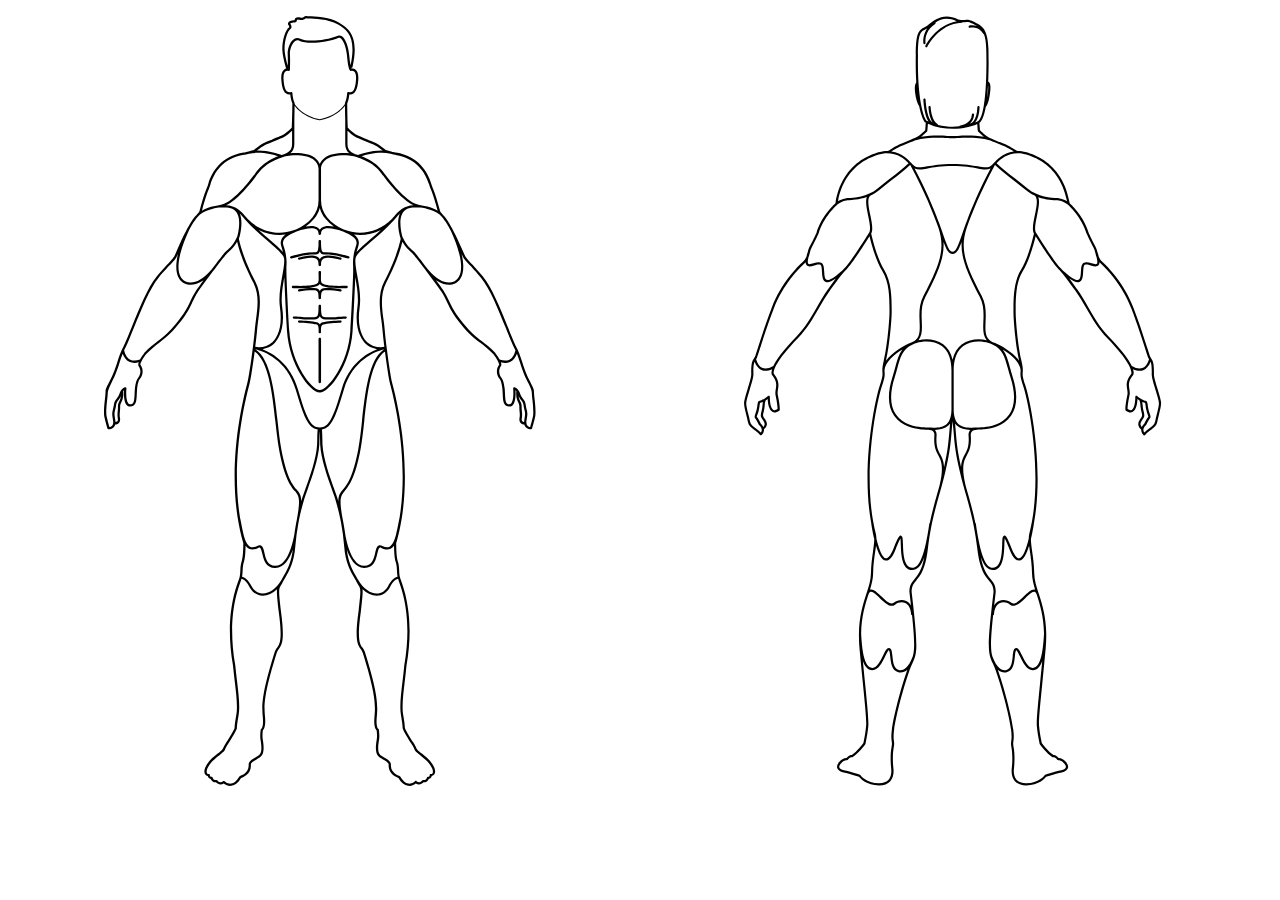
==== commit 82979939: "Update index.html" ====
--- a/index.html
+++ b/index.html
@@ -149,14 +149,8 @@
 
 
 
-
-
-         <footer>
-               We did take small samples from WikiMuscles to ensure the highest quality and precision in our services.
-        
-        </footer>
        <!-- Bootstrap Javascript -->
     <script src="https://cdn.jsdelivr.net/npm/bootstrap@5.3.0/dist/js/bootstrap.bundle.min.js" integrity="sha384-geWF76RCwLtnZ8qwWowPQNguL3RmwHVBC9FhGdlKrxdiJJigb/j/68SIy3Te4Bkz" crossorigin="anonymous"></script>
 
 </body>
-</html>+</html>
--- a/style.css
+++ b/style.css
@@ -21,6 +21,13 @@
 }
 
 
+a path {
+    transition: fill 0.2s ease;
+}
+
+a:hover path {
+    fill: crimson;
+}
 
 
 
